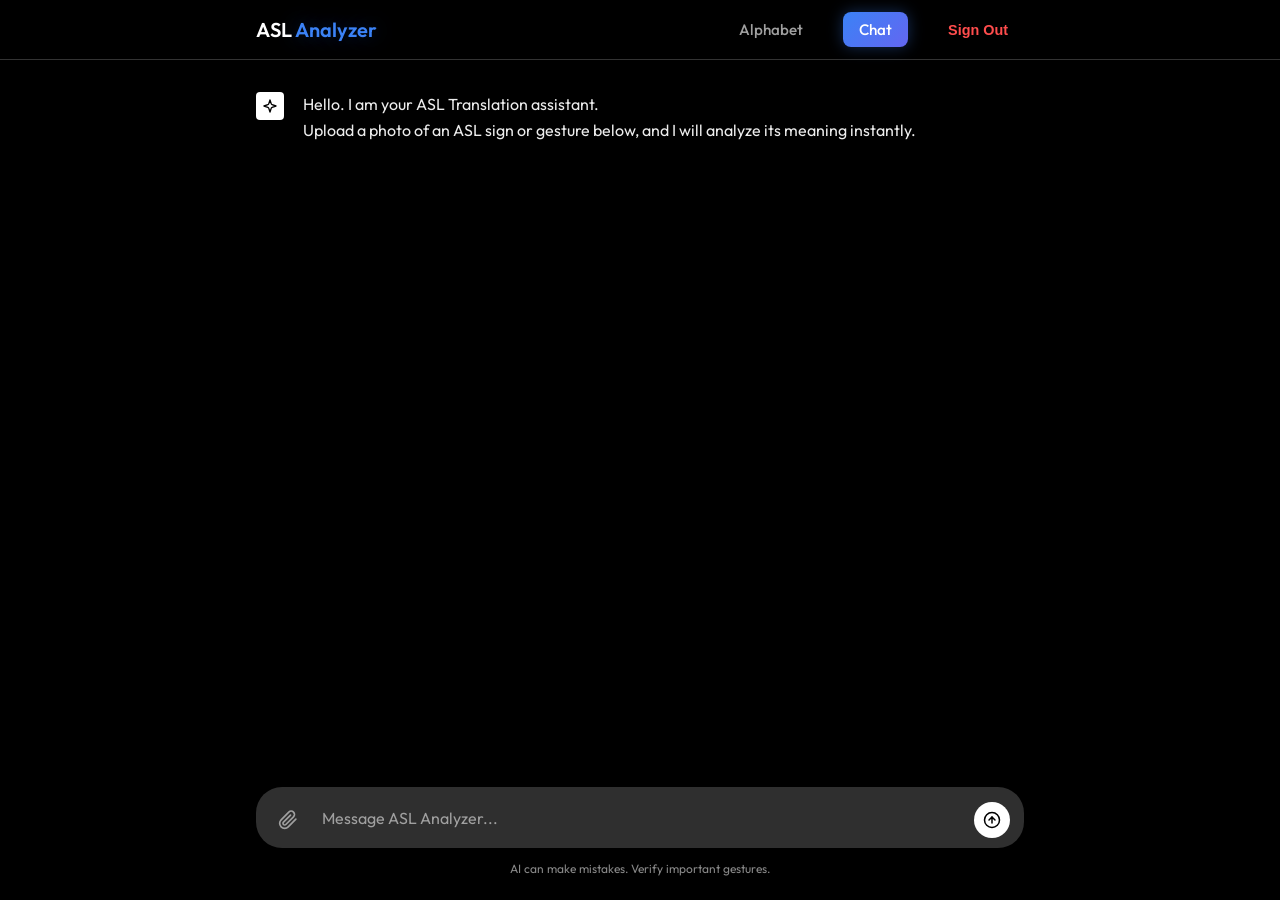
==== chat.html @ e1dfa974 "feat: complete engineering repository overhaul, docs suite, companion tooling, and redesign" ====
<!DOCTYPE html>
<html lang="en">

<head>
    <meta charset="UTF-8">
    <meta name="viewport" content="width=device-width, initial-scale=1.0">
    <title>ASL AI Chatbot - Gesture Analyzer</title>
    <!-- Google Fonts for modern typography -->
    <link href="https://fonts.googleapis.com/css2?family=Outfit:wght@300;400;600;800&display=swap" rel="stylesheet">
    <!-- Link to existing global styles -->
    <link rel="stylesheet" href="style.css">

    <!-- Puter.js for Free OpenAI API Access -->
    <script src="https://js.puter.com/v2/"></script>
</head>

<body>
    <div class="chat-app-wrapper">
        <!-- Ultra Minimalist Header -->
        <header class="minimal-header">
            <div class="header-content">
                <div class="logo">
                    <h1>ASL <span class="highlight">Analyzer</span></h1>
                </div>

                <nav class="nav-minimal">
                    <a href="index.html" class="nav-link">Alphabet</a>
                    <a href="chat.html" class="nav-link active">Chat</a>
                    <button id="puter-signout-btn" class="nav-link" style="background: none; border: none; cursor: pointer; color: #ff4d4d;">Sign Out</button>
                </nav>
            </div>
        </header>

        <main class="main-content chat-page-minimal">
            <!-- Center align, constrained max-width strictly like ChatGPT -->
            <div class="chat-container-minimal">

                <!-- Chat History Area -->
                <div id="chat-history" class="chat-history scroll-container">

                    <!-- Welcome Message -->
                    <div class="chat-message ai-message">
                        <div class="avatar-minimal ai-avatar-minimal">
                            <svg width="16" height="16" viewBox="0 0 24 24" fill="none" stroke="currentColor"
                                stroke-width="2" stroke-linecap="round" stroke-linejoin="round">
                                <path
                                    d="m12 3-1.912 5.813a2 2 0 0 1-1.275 1.275L3 12l5.813 1.912a2 2 0 0 1 1.275 1.275L12 21l1.912-5.813a2 2 0 0 1 1.275-1.275L21 12l-5.813-1.912a2 2 0 0 1-1.275-1.275L12 3Z" />
                            </svg>
                        </div>
                        <div class="bubble-minimal">
                            <p>Hello. I am your ASL Translation assistant.</p>
                            <p>Upload a photo of an ASL sign or gesture below, and I will analyze its meaning instantly.
                            </p>
                        </div>
                    </div>
                </div>

                <!-- Floating Command Bar Wrapper -->
                <div class="command-bar-wrapper">

                    <!-- Stylish Image Preview Card -->
                    <div id="image-preview-container" class="attachment-card-minimal hidden">
                        <div class="attachment-image-wrapper">
                            <img id="image-preview" src="" alt="Attached Image">
                            <button id="remove-image-btn" class="remove-btn-minimal" aria-label="Remove image">
                                <svg width="12" height="12" viewBox="0 0 24 24" fill="none" stroke="currentColor"
                                    stroke-width="2" stroke-linecap="round" stroke-linejoin="round">
                                    <line x1="18" y1="6" x2="6" y2="18"></line>
                                    <line x1="6" y1="6" x2="18" y2="18"></line>
                                </svg>
                            </button>
                        </div>
                        <span class="attachment-label">Image attached</span>
                    </div>

                    <!-- Integrated Input Bar -->
                    <div class="chat-input-area command-bar-minimal">

                        <!-- Hidden File Input -->
                        <input type="file" id="image-upload" accept="image/*" class="hidden">

                        <button id="attach-btn" class="icon-btn-minimal" aria-label="Upload image">
                            <svg width="20" height="20" viewBox="0 0 24 24" fill="none" stroke="currentColor"
                                stroke-width="2" stroke-linecap="round" stroke-linejoin="round">
                                <path
                                    d="M21.44 11.05l-9.19 9.19a6 6 0 0 1-8.49-8.49l9.19-9.19a4 4 0 0 1 5.66 5.66l-9.2 9.19a2 2 0 0 1-2.83-2.83l8.49-8.48" />
                            </svg>
                        </button>

                        <textarea id="chat-input" placeholder="Message ASL Analyzer..." rows="1"></textarea>

                        <button id="send-btn" class="icon-btn-minimal send-active" aria-label="Send query">
                            <svg width="18" height="18" viewBox="0 0 24 24" fill="none" stroke="currentColor"
                                stroke-width="2" stroke-linecap="round" stroke-linejoin="round">
                                <circle cx="12" cy="12" r="10" />
                                <path d="m16 12-4-4-4 4" />
                                <path d="M12 16V8" />
                            </svg>
                        </button>
                    </div>
                    <div class="ai-disclaimer-minimal">AI can make mistakes. Verify important gestures.</div>
                </div>
            </div>
        </main>
    </div>

    <script src="chat.js?v=2"></script>
</body>

</html>
---- style.css ----
/* =========================================================================
   ASL Alphabet Detector — Premium Dark Theme
   ========================================================================= */

:root {
    --bg-color: #0B0F17;
    --card-bg: rgba(17, 24, 39, 0.75);
    --panel-border: #1F2937;
    --text-primary: #E5E7EB;
    --text-secondary: #9CA3AF;
    --primary-color: #3B82F6;
    --primary-glow: rgba(59, 130, 246, 0.35);
    --accent-color: #22C55E;
    --accent-glow: rgba(34, 197, 94, 0.3);
    --danger-color: #EF4444;
    --danger-glow: rgba(239, 68, 68, 0.25);
    --warning-color: #F59E0B;
    --success-color: #22C55E;
    --glow-color: rgba(59, 130, 246, 0.4);
    --section-padding: 24px;
    --card-padding: 16px;
    --card-gap: 20px;
}

* {
    margin: 0;
    padding: 0;
    box-sizing: border-box;
}

body {
    font-family: 'Outfit', sans-serif;
    background-color: var(--bg-color);
    color: var(--text-primary);
    min-height: 100vh;
    display: flex;
    justify-content: center;
    background-image:
        radial-gradient(ellipse at 20% 0%, rgba(59, 130, 246, 0.08) 0%, transparent 50%),
        radial-gradient(ellipse at 80% 100%, rgba(34, 197, 94, 0.06) 0%, transparent 50%);
}

.app-container {
    width: 96%;
    max-width: 1440px;
    display: flex;
    flex-direction: column;
    gap: var(--card-gap);
    padding: var(--section-padding) 0;
}

/* =========================== Glass Panel =========================== */
.glass-panel {
    background: var(--card-bg);
    backdrop-filter: blur(20px);
    -webkit-backdrop-filter: blur(20px);
    border: 1px solid var(--panel-border);
    border-radius: 16px;
    box-shadow: 0 4px 24px rgba(0, 0, 0, 0.4);
    transition: transform 0.25s ease, box-shadow 0.25s ease;
}

.glass-panel:hover {
    box-shadow: 0 8px 32px rgba(0, 0, 0, 0.5);
}

.hidden {
    display: none !important;
}

/* =========================== HEADER =========================== */
header.glass-panel {
    padding: 0 var(--section-padding);
    height: 70px;
    display: flex;
    align-items: center;
    border-bottom: 1px solid var(--panel-border);
    border-radius: 16px;
    background: linear-gradient(135deg, rgba(17, 24, 39, 0.9), rgba(11, 15, 23, 0.95));
}

header .header-inner {
    display: flex;
    justify-content: space-between;
    align-items: center;
    width: 100%;
}

header .header-left {
    display: flex;
    align-items: center;
    gap: 12px;
}

header .header-icon {
    font-size: 1.6rem;
}

header .header-titles h1 {
    font-size: 1.5rem;
    font-weight: 800;
    letter-spacing: -0.02em;
    line-height: 1.2;
}

header .header-titles p {
    font-size: 0.8rem;
    color: var(--text-secondary);
    font-weight: 400;
}

.highlight {
    color: var(--primary-color);
    text-shadow: 0 0 20px var(--primary-glow);
}

/* Nav Menu */
.nav-menu {
    display: flex;
    gap: 0.5rem;
    background: rgba(0, 0, 0, 0.4);
    padding: 6px;
    border-radius: 12px;
    border: 1px solid var(--panel-border);
}

.nav-link {
    text-decoration: none;
    color: var(--text-secondary);
    padding: 0.5rem 1rem;
    border-radius: 8px;
    font-weight: 600;
    font-size: 0.9rem;
    transition: all 0.3s ease;
    display: flex;
    align-items: center;
    gap: 6px;
}

.nav-link:hover {
    color: var(--text-primary);
    background: rgba(255, 255, 255, 0.05);
}

.nav-link.active {
    color: #fff;
    background: linear-gradient(135deg, #3B82F6, #6366F1);
    box-shadow: 0 0 15px var(--primary-glow);
}

/* =========================== MAIN GRID =========================== */
.vision-container {
    display: grid;
    grid-template-columns: 65fr 35fr;
    gap: var(--card-gap);
    align-items: start;
}

.left-column {
    display: flex;
    flex-direction: column;
    gap: var(--card-gap);
}

/* =========================== CAMERA FEED =========================== */
.camera-wrapper {
    position: relative;
    width: 100%;
    aspect-ratio: 4/3;
    overflow: hidden;
    display: flex;
    justify-content: center;
    align-items: center;
    border-radius: 16px;
    border: 1px solid #2a2f3a;
    box-shadow: 0 0 20px rgba(59, 130, 246, 0.15);
    animation: cameraPulse 4s ease-in-out infinite;
}

@keyframes cameraPulse {

    0%,
    100% {
        box-shadow: 0 0 20px rgba(59, 130, 246, 0.15);
    }

    50% {
        box-shadow: 0 0 30px rgba(59, 130, 246, 0.25);
    }
}

.camera-wrapper.detecting {
    border-color: var(--accent-color);
    box-shadow: 0 0 25px var(--accent-glow);
}

#webcam {
    display: none;
}

.output_canvas {
    width: 100%;
    height: 100%;
    object-fit: cover;
    transform: scaleX(-1);
    border-radius: 14px;
}

/* Camera FPS / Status Overlay */
.camera-status-bar {
    position: absolute;
    top: 12px;
    left: 12px;
    display: flex;
    gap: 8px;
    z-index: 5;
}

.camera-badge {
    background: rgba(0, 0, 0, 0.65);
    backdrop-filter: blur(8px);
    padding: 4px 10px;
    border-radius: 8px;
    font-size: 0.75rem;
    font-weight: 600;
    color: var(--accent-color);
    border: 1px solid rgba(34, 197, 94, 0.2);
    display: flex;
    align-items: center;
    gap: 5px;
}

.camera-badge .dot {
    width: 6px;
    height: 6px;
    border-radius: 50%;
    background: var(--accent-color);
    animation: dotPulse 1.5s ease-in-out infinite;
}

@keyframes dotPulse {

    0%,
    100% {
        opacity: 1;
    }

    50% {
        opacity: 0.3;
    }
}

/* Status Overlay (Loading) */
.status-overlay {
    position: absolute;
    inset: 0;
    background: rgba(11, 15, 23, 0.85);
    display: flex;
    flex-direction: column;
    justify-content: center;
    align-items: center;
    gap: 1rem;
    z-index: 10;
    transition: opacity 0.5s ease;
    border-radius: 14px;
}

.status-overlay.hidden {
    opacity: 0;
    pointer-events: none;
}

.loader {
    width: 48px;
    height: 48px;
    border: 4px solid var(--panel-border);
    border-top-color: var(--primary-color);
    border-radius: 50%;
    animation: spin 1s linear infinite;
}

@keyframes spin {
    to {
        transform: rotate(360deg);
    }
}

/* =========================== DETECTED SIGN (Below Camera) =========================== */
.result-panel {
    display: flex;
    align-items: center;
    padding: var(--card-padding) var(--section-padding);
    gap: var(--section-padding);
}

.result-panel .section-title {
    color: var(--text-secondary);
    font-size: 0.85rem;
    text-transform: uppercase;
    letter-spacing: 0.12em;
    margin-bottom: 8px;
    display: flex;
    align-items: center;
    gap: 8px;
}

.result-panel .section-icon {
    font-size: 1.1rem;
}

.letter-display {
    width: 100px;
    height: 100px;
    min-width: 100px;
    border-radius: 20px;
    background: rgba(11, 15, 23, 0.6);
    border: 2px solid var(--panel-border);
    display: flex;
    justify-content: center;
    align-items: center;
    box-shadow: inset 0 0 20px rgba(0, 0, 0, 0.5);
    transition: all 0.3s cubic-bezier(0.34, 1.56, 0.64, 1);
}

.letter-display.active {
    border-color: var(--accent-color);
    box-shadow: 0 0 30px var(--accent-glow), inset 0 0 15px rgba(34, 197, 94, 0.15);
    transform: scale(1.05);
}

.letter-display.transitioning {
    border-color: var(--primary-color);
    box-shadow: 0 0 15px var(--primary-glow);
    transform: scale(0.95);
}

#detected-letter {
    font-size: 3.5rem;
    font-weight: 800;
    color: var(--text-primary);
    transition: all 0.3s ease;
}

.letter-display.active #detected-letter {
    color: var(--accent-color);
    text-shadow: 0 0 20px var(--accent-glow);
}

.detection-info {
    display: flex;
    flex-direction: column;
    gap: 4px;
    flex: 1;
}

.confidence-bar-wrapper {
    display: flex;
    align-items: center;
    gap: 10px;
    margin-top: 4px;
}

.confidence-bar {
    flex: 1;
    height: 6px;
    background: rgba(255, 255, 255, 0.08);
    border-radius: 3px;
    overflow: hidden;
}

.confidence-fill {
    height: 100%;
    width: 0%;
    background: linear-gradient(90deg, var(--primary-color), var(--accent-color));
    border-radius: 3px;
    transition: width 0.3s ease;
}

.confidence-text {
    font-size: 0.9rem;
    font-weight: 600;
    color: var(--accent-color);
    min-width: 40px;
    text-align: right;
    font-variant-numeric: tabular-nums;
}

/* Letter Pop Animation */
@keyframes letterPop {
    0% {
        transform: scale(0.7);
        opacity: 0.5;
    }

    50% {
        transform: scale(1.15);
    }

    100% {
        transform: scale(1);
        opacity: 1;
    }
}

.letter-pop {
    animation: letterPop 0.35s cubic-bezier(0.34, 1.56, 0.64, 1);
}

/* =========================== SIDE PANEL (Right Column) =========================== */
.side-panel {
    display: flex;
    flex-direction: column;
    gap: var(--card-gap);
}

/* Panel Section Titles */
.section-title {
    color: var(--text-secondary);
    font-size: 0.85rem;
    text-transform: uppercase;
    letter-spacing: 0.12em;
    margin-bottom: 12px;
    display: flex;
    align-items: center;
    gap: 8px;
}

.section-icon {
    font-size: 1rem;
}

/* =========================== SMART GLOVE STATUS =========================== */
.hardware-panel {
    padding: var(--card-padding);
}

.hardware-panel .section-title {
    margin-bottom: 12px;
}

.hardware-controls {
    display: flex;
    gap: 0.5rem;
    align-items: center;
    margin-bottom: 12px;
}

.status-badge {
    padding: 5px 12px;
    border-radius: 20px;
    font-size: 0.8rem;
    font-weight: 600;
    text-transform: uppercase;
    letter-spacing: 0.05em;
    transition: all 0.3s ease;
}

.status-badge.disconnected {
    background: rgba(239, 68, 68, 0.12);
    color: var(--danger-color);
    border: 1px solid rgba(239, 68, 68, 0.25);
}

.status-badge.connected {
    background: rgba(34, 197, 94, 0.12);
    color: var(--accent-color);
    border: 1px solid rgba(34, 197, 94, 0.25);
    box-shadow: 0 0 10px var(--accent-glow);
}

.data-grid {
    display: grid;
    grid-template-columns: 1fr 1fr;
    gap: 10px;
}

.data-box {
    background: rgba(0, 0, 0, 0.3);
    border: 1px solid var(--panel-border);
    border-radius: 12px;
    padding: 10px;
    display: flex;
    flex-direction: column;
    align-items: center;
    gap: 4px;
    transition: border-color 0.3s ease;
}

.data-box:hover {
    border-color: rgba(59, 130, 246, 0.3);
}

.data-box .data-icon {
    font-size: 0.9rem;
    margin-bottom: 2px;
}

.data-label {
    font-size: 0.7rem;
    color: var(--text-secondary);
    text-transform: uppercase;
    letter-spacing: 0.1em;
}

.data-value {
    font-size: 1.4rem;
    font-weight: 600;
    color: var(--primary-color);
    font-variant-numeric: tabular-nums;
}

.data-box.small .data-label {
    font-size: 0.65rem;
    color: #6B7280;
}

.data-box.small .data-value {
    font-size: 1rem;
    color: #9CA3AF;
}

.debug-divider {
    border-top: 1px solid var(--panel-border);
    margin-top: 10px;
    padding-top: 10px;
}

/* =========================== SENTENCE BUILDER =========================== */
.sentence-panel {
    padding: var(--card-padding);
    display: flex;
    flex-direction: column;
    gap: 12px;
}

#sentence-display {
    min-height: 90px;
    padding: 14px;
    border-radius: 12px;
    display: flex;
    flex-wrap: wrap;
    gap: 0.5rem;
    align-items: flex-start;
    align-content: flex-start;
    background: linear-gradient(145deg, rgba(17, 24, 39, 0.8), rgba(11, 15, 23, 0.9));
    border: 1px solid rgba(59, 130, 246, 0.15);
    box-shadow: inset 0 2px 10px rgba(0, 0, 0, 0.5);
    transition: all 0.3s ease;
}

#sentence-display:hover {
    border-color: rgba(59, 130, 246, 0.3);
}

#sentence-display .word-tag {
    display: inline-block;
    background: rgba(59, 130, 246, 0.12);
    border: 1px solid rgba(59, 130, 246, 0.25);
    color: var(--text-primary);
    padding: 0.4rem 0.8rem;
    border-radius: 8px;
    font-weight: 600;
    box-shadow: 0 2px 5px rgba(0, 0, 0, 0.2);
    animation: popIn 0.3s cubic-bezier(0.175, 0.885, 0.32, 1.275) forwards;
}

@keyframes popIn {
    0% {
        transform: scale(0.8);
        opacity: 0;
    }

    100% {
        transform: scale(1);
        opacity: 1;
    }
}

.sentence-instructions {
    text-align: center;
    font-size: 0.82rem;
    color: var(--text-secondary);
    line-height: 1.5;
}

.sentence-controls {
    display: flex;
    gap: 10px;
}

/* Translation Controls */
.translation-controls {
    display: flex;
    gap: 8px;
    align-items: center;
    flex-wrap: wrap;
}

.translation-controls select {
    flex: 1;
    min-width: 120px;
}

#translated-output {
    min-height: 40px;
    padding: 10px 14px;
    border-radius: 10px;
    background: rgba(0, 0, 0, 0.3);
    border: 1px solid var(--panel-border);
    font-size: 0.95rem;
    color: var(--text-primary);
    line-height: 1.5;
    word-break: break-word;
}

/* =========================== MANUAL TRAINING =========================== */
.training-panel {
    padding: var(--card-padding);
}

.training-panel .section-title {
    margin-bottom: 6px;
}

.desc {
    font-size: 0.8rem;
    color: var(--text-secondary);
    margin-bottom: 14px;
    line-height: 1.5;
}

.train-controls {
    display: flex;
    flex-direction: column;
    gap: 10px;
    margin-bottom: 14px;
}

select {
    padding: 10px 12px;
    border-radius: 10px;
    background: rgba(0, 0, 0, 0.4);
    color: white;
    border: 1px solid var(--panel-border);
    font-family: inherit;
    font-size: 0.95rem;
    outline: none;
    cursor: pointer;
    transition: border-color 0.3s ease, box-shadow 0.3s ease;
    appearance: none;
    -webkit-appearance: none;
    background-image: url("data:image/svg+xml,%3Csvg xmlns='http://www.w3.org/2000/svg' width='12' height='12' viewBox='0 0 24 24' fill='none' stroke='%239CA3AF' stroke-width='2'%3E%3Cpolyline points='6 9 12 15 18 9'/%3E%3C/svg%3E");
    background-repeat: no-repeat;
    background-position: right 12px center;
}

select:focus {
    border-color: var(--primary-color);
    box-shadow: 0 0 0 3px rgba(59, 130, 246, 0.15);
}

.stats {
    display: flex;
    justify-content: space-between;
    align-items: center;
    font-size: 0.85rem;
    border-top: 1px solid var(--panel-border);
    padding-top: 12px;
}

.storage-controls {
    display: flex;
    gap: 8px;
    margin-top: 10px;
}

/* =========================== BUTTONS =========================== */
.btn {
    padding: 10px 18px;
    border: none;
    border-radius: 10px;
    font-family: inherit;
    font-weight: 600;
    font-size: 0.9rem;
    cursor: pointer;
    transition: all 0.25s ease;
    display: inline-flex;
    align-items: center;
    justify-content: center;
    gap: 6px;
}

.btn:active {
    transform: scale(0.96);
}

.btn.primary {
    background: linear-gradient(135deg, #3B82F6, #6366F1);
    color: #fff;
    box-shadow: 0 2px 10px rgba(59, 130, 246, 0.3);
}

.btn.primary:hover {
    box-shadow: 0 4px 20px rgba(59, 130, 246, 0.45);
    transform: translateY(-1px);
}

.btn.success {
    background: linear-gradient(135deg, #22C55E, #16A34A);
    color: #fff;
    box-shadow: 0 2px 10px var(--accent-glow);
}

.btn.success:hover {
    box-shadow: 0 4px 20px var(--accent-glow);
    transform: translateY(-1px);
}

.btn.danger {
    background: transparent;
    color: var(--danger-color);
    border: 1px solid rgba(239, 68, 68, 0.3);
    padding: 8px 14px;
    font-size: 0.85rem;
}

.btn.danger:hover {
    background: rgba(239, 68, 68, 0.1);
    border-color: rgba(239, 68, 68, 0.5);
}


.btn.secondary {
    background: rgba(255, 255, 255, 0.05);
    color: var(--text-secondary);
    border: 1px solid var(--panel-border);
}

.btn.secondary:hover {
    background: rgba(255, 255, 255, 0.08);
    color: var(--text-primary);
    border-color: rgba(255, 255, 255, 0.15);
}

.btn.translate-btn {
    background: linear-gradient(135deg, #8B5CF6, #6366F1);
    color: #fff;
}

.btn.translate-btn:hover {
    box-shadow: 0 4px 20px rgba(139, 92, 246, 0.4);
}

/* =========================== FOOTER STATUS BAR =========================== */
.footer-status {
    padding: 10px var(--section-padding);
    display: flex;
    align-items: center;
    gap: 24px;
    border-radius: 12px;
    font-size: 0.8rem;
    color: var(--text-secondary);
    background: linear-gradient(135deg, rgba(17, 24, 39, 0.6), rgba(11, 15, 23, 0.8));
}

.footer-item {
    display: flex;
    align-items: center;
    gap: 6px;
}

.footer-item .dot-indicator {
    width: 7px;
    height: 7px;
    border-radius: 50%;
    background: var(--accent-color);
    box-shadow: 0 0 6px var(--accent-glow);
}

.footer-item .dot-indicator.warning {
    background: var(--warning-color);
    box-shadow: 0 0 6px rgba(245, 158, 11, 0.3);
}

.footer-item .dot-indicator.danger {
    background: var(--danger-color);
    box-shadow: 0 0 6px var(--danger-glow);
}

.footer-separator {
    width: 1px;
    height: 16px;
    background: var(--panel-border);
}

/* =========================== RESPONSIVE =========================== */
@media (max-width: 960px) {
    .vision-container {
        grid-template-columns: 1fr;
    }

    .camera-wrapper {
        aspect-ratio: 16/9;
    }

    .result-panel {
        flex-direction: column;
        text-align: center;
    }

    .side-panel {
        gap: 16px;
    }

    header .header-inner {
        flex-direction: column;
        gap: 8px;
    }

    header.glass-panel {
        height: auto;
        padding: 12px var(--section-padding);
    }

    .footer-status {
        flex-wrap: wrap;
        gap: 12px;
    }
}

/* =========================== UTILITY =========================== */
.mb-4 {
    margin-bottom: 0;
}

.mt-2 {
    margin-top: 0;
}

/* =========================== MODAL =========================== */
.modal-overlay {
    position: fixed;
    top: 0;
    left: 0;
    width: 100vw;
    height: 100vh;
    background: rgba(0, 0, 0, 0.7);
    backdrop-filter: blur(8px);
    -webkit-backdrop-filter: blur(8px);
    display: flex;
    justify-content: center;
    align-items: center;
    z-index: 1000;
    opacity: 1;
    transition: opacity 0.3s ease;
}

.modal-overlay.hidden {
    opacity: 0;
    pointer-events: none;
}

.modal-content {
    width: 90%;
    max-width: 800px;
    max-height: 80vh;
    display: flex;
    flex-direction: column;
    padding: 2rem;
    animation: slideUp 0.4s cubic-bezier(0.175, 0.885, 0.32, 1.275);
}

@keyframes slideUp {
    0% {
        transform: translateY(50px) scale(0.95);
        opacity: 0;
    }

    100% {
        transform: translateY(0) scale(1);
        opacity: 1;
    }
}

.modal-header {
    display: flex;
    justify-content: space-between;
    align-items: center;
    margin-bottom: 0.5rem;
}

.close-btn {
    background: transparent;
    border: none;
    color: var(--text-secondary);
    font-size: 2rem;
    cursor: pointer;
    transition: color 0.2s ease;
    line-height: 1;
}

.close-btn:hover {
    color: var(--danger-color);
}

.table-container {
    flex: 1;
    overflow-y: auto;
    border-radius: 12px;
    border: 1px solid var(--panel-border);
    background: rgba(0, 0, 0, 0.3);
}

table {
    width: 100%;
    border-collapse: collapse;
    text-align: left;
}

th,
td {
    padding: 1rem;
    border-bottom: 1px solid rgba(255, 255, 255, 0.05);
}

th {
    background: rgba(255, 255, 255, 0.05);
    color: var(--text-primary);
    font-weight: 600;
    position: sticky;
    top: 0;
    backdrop-filter: blur(10px);
}

td {
    color: var(--text-secondary);
    font-size: 0.95rem;
}

tr:hover td {
    background: rgba(59, 130, 246, 0.05);
    color: var(--text-primary);
}

.finger-binary {
    font-family: monospace;
    background: rgba(34, 197, 94, 0.12);
    color: var(--accent-color);
    padding: 0.2rem 0.6rem;
    border-radius: 4px;
    letter-spacing: 2px;
}

/* =========================================================================
   ULTRA MINIMALIST AI CHAT UI
   ========================================================================= */

.chat-app-wrapper {
    background: #000000;
    min-height: 100vh;
    width: 100vw;
    display: flex;
    flex-direction: column;
}

.minimal-header {
    width: 100%;
    height: 60px;
    border-bottom: 1px solid #333;
    display: flex;
    justify-content: center;
    align-items: center;
    background: #000000;
}

.header-content {
    width: 100%;
    max-width: 800px;
    display: flex;
    justify-content: space-between;
    align-items: center;
    padding: 0 1rem;
}

.header-content .logo {
    display: flex;
    align-items: center;
    gap: 0.8rem;
}

.header-content h1 {
    font-size: 1.25rem;
    font-weight: 600;
    color: #fff;
    letter-spacing: normal;
    margin: 0;
}

.badge {
    font-size: 0.75rem;
    font-weight: 600;
    padding: 0.2rem 0.5rem;
    border-radius: 6px;
    background: #2f2f2f;
    color: #ececec;
    border: 1px solid #444;
}

.nav-minimal {
    display: flex;
    gap: 1.5rem;
}

.nav-minimal a {
    color: #a0a0a0;
    text-decoration: none;
    font-size: 0.95rem;
    font-weight: 500;
    transition: color 0.2s;
}

.nav-minimal a:hover {
    color: #fff;
}

.nav-minimal .active {
    color: #fff;
}

.chat-page-minimal {
    flex: 1;
    display: flex;
    justify-content: center;
    width: 100%;
}

.chat-container-minimal {
    width: 100%;
    max-width: 800px;
    height: calc(100vh - 60px);
    display: flex;
    flex-direction: column;
    position: relative;
}

.scroll-container {
    flex: 1;
    overflow-y: auto;
    padding: 2rem 1rem;
    display: flex;
    flex-direction: column;
    gap: 2rem;
    scroll-behavior: smooth;
    padding-bottom: 150px;
}

.scroll-container::-webkit-scrollbar {
    width: 4px;
}

.scroll-container::-webkit-scrollbar-track {
    background: transparent;
}

.scroll-container::-webkit-scrollbar-thumb {
    background: #333;
    border-radius: 10px;
}

.scroll-container::-webkit-scrollbar-thumb:hover {
    background: #555;
}

.chat-message {
    display: flex;
    gap: 1.2rem;
    width: 100%;
    animation: slideUp 0.3s ease forwards;
}

.user-message {
    justify-content: flex-end;
}

.ai-message {
    justify-content: flex-start;
}

.avatar-minimal {
    width: 28px;
    height: 28px;
    border-radius: 4px;
    display: flex;
    align-items: center;
    justify-content: center;
    flex-shrink: 0;
}

.user-avatar-minimal {
    background: #2f2f2f;
    color: #fff;
}

.ai-avatar-minimal {
    background: #fff;
    color: #000;
}

.bubble-minimal {
    font-size: 1rem;
    line-height: 1.6;
    color: #ececec;
    max-width: 85%;
}

.user-message .bubble-minimal {
    background: #2f2f2f;
    padding: 0.8rem 1.2rem;
    border-radius: 18px;
    border-bottom-right-radius: 4px;
}

.ai-message .bubble-minimal {
    background: transparent;
    padding: 0;
}

.command-bar-wrapper {
    position: absolute;
    bottom: 0;
    left: 0;
    width: 100%;
    padding: 0 1rem 1.5rem 1rem;
    background: linear-gradient(to top, #000000 70%, transparent);
}

.attachment-card-minimal {
    background: #1e1e1e;
    border: 1px solid #333;
    border-radius: 12px;
    padding: 0.6rem;
    margin-bottom: 0.8rem;
    display: inline-flex;
    flex-direction: column;
}

.attachment-label {
    display: block;
    font-size: 0.7rem;
    color: #888;
    margin-top: 0.5rem;
}

.attachment-image-wrapper {
    position: relative;
    display: inline-block;
}

#image-preview {
    max-height: 60px;
    border-radius: 8px;
    display: block;
    border: 1px solid #333;
}

.remove-btn-minimal {
    position: absolute;
    top: -8px;
    right: -8px;
    background: #444;
    color: #fff;
    border: 1px solid #555;
    border-radius: 50%;
    width: 20px;
    height: 20px;
    display: flex;
    align-items: center;
    justify-content: center;
    cursor: pointer;
}

.remove-btn-minimal:hover {
    background: #666;
}

.command-bar-minimal {
    display: flex;
    align-items: flex-end;
    background: #2f2f2f;
    border-radius: 26px;
    padding: 0.6rem 0.8rem;
    gap: 0.5rem;
    border: 1px solid transparent;
}

.command-bar-minimal:focus-within {
    border-color: #555;
}

#chat-input {
    flex: 1;
    background: transparent;
    border: none;
    color: #ececec;
    font-family: inherit;
    font-size: 1rem;
    padding: 0.5rem 0.5rem;
    min-height: 24px;
    max-height: 200px;
    resize: none;
    outline: none;
    line-height: 1.5;
}

#chat-input::placeholder {
    color: #a0a0a0;
}

.icon-btn-minimal {
    background: transparent;
    border: none;
    color: #a0a0a0;
    width: 36px;
    height: 36px;
    border-radius: 50%;
    display: flex;
    align-items: center;
    justify-content: center;
    cursor: pointer;
    flex-shrink: 0;
}

.icon-btn-minimal:hover {
    background: #444;
    color: #fff;
}

.send-active {
    background: #fff;
    color: #000;
}

.send-active:hover {
    background: #e0e0e0;
    color: #000;
}

.ai-disclaimer-minimal {
    text-align: center;
    font-size: 0.75rem;
    color: #888;
    margin-top: 0.8rem;
}
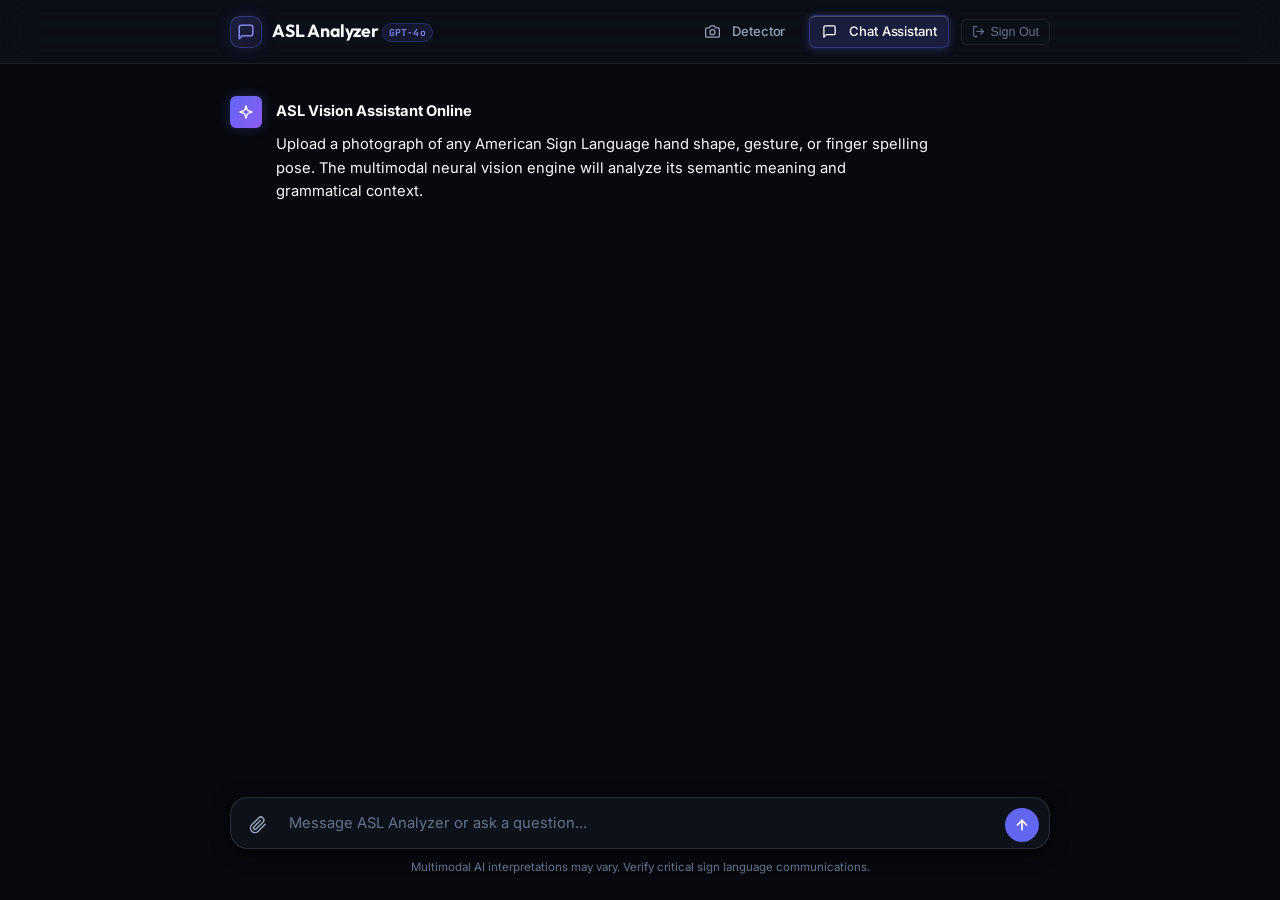
==== commit eecd73e6: "feat(ui): complete professional frontend UI/UX redesign inspired by Linear & Vercel" ====
--- a/chat.html
+++ b/chat.html
@@ -4,67 +4,92 @@
 <head>
     <meta charset="UTF-8">
     <meta name="viewport" content="width=device-width, initial-scale=1.0">
-    <title>ASL AI Chatbot - Gesture Analyzer</title>
-    <!-- Google Fonts for modern typography -->
-    <link href="https://fonts.googleapis.com/css2?family=Outfit:wght@300;400;600;800&display=swap" rel="stylesheet">
-    <!-- Link to existing global styles -->
+    <title>ASL AI Assistant — Gesture Vision Analyzer</title>
+    <meta name="description" content="AI-powered Sign Language gesture analysis and multimodal vision assistant.">
+
+    <!-- Typography -->
+    <link rel="preconnect" href="https://fonts.googleapis.com">
+    <link rel="preconnect" href="https://fonts.gstatic.com" crossorigin>
+    <link href="https://fonts.googleapis.com/css2?family=Inter:wght@300;400;500;600;700;800&family=JetBrains+Mono:wght@400;500;600&family=Outfit:wght@400;500;600;700;800&display=swap" rel="stylesheet">
+    
+    <!-- Link to global styles -->
     <link rel="stylesheet" href="style.css">
 
-    <!-- Puter.js for Free OpenAI API Access -->
+    <!-- Puter.js for OpenAI Vision API Access -->
     <script src="https://js.puter.com/v2/"></script>
 </head>
 
 <body>
     <div class="chat-app-wrapper">
-        <!-- Ultra Minimalist Header -->
+        <!-- Precision Minimalist Header -->
         <header class="minimal-header">
             <div class="header-content">
                 <div class="logo">
-                    <h1>ASL <span class="highlight">Analyzer</span></h1>
+                    <div class="brand-badge" style="width: 32px; height: 32px;">
+                        <svg width="18" height="18" viewBox="0 0 24 24" fill="none" stroke="currentColor" stroke-width="2" stroke-linecap="round" stroke-linejoin="round">
+                            <path d="M21 15a2 2 0 0 1-2 2H7l-4 4V5a2 2 0 0 1 2-2h14a2 2 0 0 1 2 2z"></path>
+                        </svg>
+                    </div>
+                    <h1>ASL <span class="highlight">Analyzer</span> <span class="version-pill" style="font-size: 0.6rem; vertical-align: middle;">GPT-4o</span></h1>
                 </div>
 
-                <nav class="nav-minimal">
-                    <a href="index.html" class="nav-link">Alphabet</a>
-                    <a href="chat.html" class="nav-link active">Chat</a>
-                    <button id="puter-signout-btn" class="nav-link" style="background: none; border: none; cursor: pointer; color: #ff4d4d;">Sign Out</button>
+                <nav class="nav-minimal" aria-label="Primary Navigation">
+                    <a href="index.html" class="nav-link">
+                        <svg width="14" height="14" viewBox="0 0 24 24" fill="none" stroke="currentColor" stroke-width="2" stroke-linecap="round" stroke-linejoin="round" style="margin-right: 4px; vertical-align: -2px;">
+                            <path d="M23 19a2 2 0 0 1-2 2H3a2 2 0 0 1-2-2V8a2 2 0 0 1 2-2h4l2-3h6l2 3h4a2 2 0 0 1 2 2z"></path>
+                            <circle cx="12" cy="13" r="4"></circle>
+                        </svg>
+                        <span>Detector</span>
+                    </a>
+                    <a href="chat.html" class="nav-link active" aria-current="page">
+                        <svg width="14" height="14" viewBox="0 0 24 24" fill="none" stroke="currentColor" stroke-width="2" stroke-linecap="round" stroke-linejoin="round" style="margin-right: 4px; vertical-align: -2px;">
+                            <path d="M21 15a2 2 0 0 1-2 2H7l-4 4V5a2 2 0 0 1 2-2h14a2 2 0 0 1 2 2z"></path>
+                        </svg>
+                        <span>Chat Assistant</span>
+                    </a>
+                    <button id="puter-signout-btn" class="btn-signout" aria-label="Sign out of Puter">
+                        <svg width="13" height="13" viewBox="0 0 24 24" fill="none" stroke="currentColor" stroke-width="2" stroke-linecap="round" stroke-linejoin="round">
+                            <path d="M9 21H5a2 2 0 0 1-2-2V5a2 2 0 0 1 2-2h4"></path>
+                            <polyline points="16 17 21 12 16 7"></polyline>
+                            <line x1="21" y1="12" x2="9" y2="12"></line>
+                        </svg>
+                        <span>Sign Out</span>
+                    </button>
                 </nav>
             </div>
         </header>
 
         <main class="main-content chat-page-minimal">
-            <!-- Center align, constrained max-width strictly like ChatGPT -->
             <div class="chat-container-minimal">
 
                 <!-- Chat History Area -->
-                <div id="chat-history" class="chat-history scroll-container">
+                <div id="chat-history" class="chat-history scroll-container" role="log" aria-live="polite">
 
                     <!-- Welcome Message -->
                     <div class="chat-message ai-message">
                         <div class="avatar-minimal ai-avatar-minimal">
                             <svg width="16" height="16" viewBox="0 0 24 24" fill="none" stroke="currentColor"
                                 stroke-width="2" stroke-linecap="round" stroke-linejoin="round">
-                                <path
-                                    d="m12 3-1.912 5.813a2 2 0 0 1-1.275 1.275L3 12l5.813 1.912a2 2 0 0 1 1.275 1.275L12 21l1.912-5.813a2 2 0 0 1 1.275-1.275L21 12l-5.813-1.912a2 2 0 0 1-1.275-1.275L12 3Z" />
+                                <path d="m12 3-1.912 5.813a2 2 0 0 1-1.275 1.275L3 12l5.813 1.912a2 2 0 0 1 1.275 1.275L12 21l1.912-5.813a2 2 0 0 1 1.275-1.275L21 12l-5.813-1.912a2 2 0 0 1-1.275-1.275L12 3Z" />
                             </svg>
                         </div>
                         <div class="bubble-minimal">
-                            <p>Hello. I am your ASL Translation assistant.</p>
-                            <p>Upload a photo of an ASL sign or gesture below, and I will analyze its meaning instantly.
-                            </p>
+                            <p><strong>ASL Vision Assistant Online</strong></p>
+                            <p>Upload a photograph of any American Sign Language hand shape, gesture, or finger spelling pose. The multimodal neural vision engine will analyze its semantic meaning and grammatical context.</p>
                         </div>
                     </div>
                 </div>
 
-                <!-- Floating Command Bar Wrapper -->
+                <!-- Floating Command Bar Dock -->
                 <div class="command-bar-wrapper">
 
-                    <!-- Stylish Image Preview Card -->
+                    <!-- Image Preview Card -->
                     <div id="image-preview-container" class="attachment-card-minimal hidden">
                         <div class="attachment-image-wrapper">
-                            <img id="image-preview" src="" alt="Attached Image">
-                            <button id="remove-image-btn" class="remove-btn-minimal" aria-label="Remove image">
-                                <svg width="12" height="12" viewBox="0 0 24 24" fill="none" stroke="currentColor"
-                                    stroke-width="2" stroke-linecap="round" stroke-linejoin="round">
+                            <img id="image-preview" src="" alt="Attached ASL Gesture Image">
+                            <button id="remove-image-btn" class="remove-btn-minimal" aria-label="Remove attached image">
+                                <svg width="10" height="10" viewBox="0 0 24 24" fill="none" stroke="currentColor"
+                                    stroke-width="2.5" stroke-linecap="round" stroke-linejoin="round">
                                     <line x1="18" y1="6" x2="6" y2="18"></line>
                                     <line x1="6" y1="6" x2="18" y2="18"></line>
                                 </svg>
@@ -73,38 +98,37 @@
                         <span class="attachment-label">Image attached</span>
                     </div>
 
-                    <!-- Integrated Input Bar -->
+                    <!-- Integrated Command Bar -->
                     <div class="chat-input-area command-bar-minimal">
 
                         <!-- Hidden File Input -->
                         <input type="file" id="image-upload" accept="image/*" class="hidden">
 
-                        <button id="attach-btn" class="icon-btn-minimal" aria-label="Upload image">
-                            <svg width="20" height="20" viewBox="0 0 24 24" fill="none" stroke="currentColor"
+                        <button id="attach-btn" class="icon-btn-minimal" aria-label="Attach gesture image" title="Attach image">
+                            <svg width="18" height="18" viewBox="0 0 24 24" fill="none" stroke="currentColor"
                                 stroke-width="2" stroke-linecap="round" stroke-linejoin="round">
                                 <path
                                     d="M21.44 11.05l-9.19 9.19a6 6 0 0 1-8.49-8.49l9.19-9.19a4 4 0 0 1 5.66 5.66l-9.2 9.19a2 2 0 0 1-2.83-2.83l8.49-8.48" />
                             </svg>
                         </button>
 
-                        <textarea id="chat-input" placeholder="Message ASL Analyzer..." rows="1"></textarea>
+                        <textarea id="chat-input" placeholder="Message ASL Analyzer or ask a question..." rows="1" aria-label="Message Input"></textarea>
 
-                        <button id="send-btn" class="icon-btn-minimal send-active" aria-label="Send query">
-                            <svg width="18" height="18" viewBox="0 0 24 24" fill="none" stroke="currentColor"
-                                stroke-width="2" stroke-linecap="round" stroke-linejoin="round">
-                                <circle cx="12" cy="12" r="10" />
-                                <path d="m16 12-4-4-4 4" />
-                                <path d="M12 16V8" />
+                        <button id="send-btn" class="icon-btn-minimal send-active" aria-label="Send message" title="Send message">
+                            <svg width="16" height="16" viewBox="0 0 24 24" fill="none" stroke="currentColor"
+                                stroke-width="2.5" stroke-linecap="round" stroke-linejoin="round">
+                                <line x1="12" y1="19" x2="12" y2="5"></line>
+                                <polyline points="5 12 12 5 19 12"></polyline>
                             </svg>
                         </button>
                     </div>
-                    <div class="ai-disclaimer-minimal">AI can make mistakes. Verify important gestures.</div>
+                    <div class="ai-disclaimer-minimal">Multimodal AI interpretations may vary. Verify critical sign language communications.</div>
                 </div>
             </div>
         </main>
     </div>
 
-    <script src="chat.js?v=2"></script>
+    <script src="chat.js?v=3"></script>
 </body>
 
 </html>
--- a/style.css
+++ b/style.css
@@ -1,67 +1,190 @@
 /* =========================================================================
-   ASL Alphabet Detector — Premium Dark Theme
+   SIGN LANGUAGE INTERPRETER — DESIGN SYSTEM & COMPONENT STYLES
+   Production-grade AI & Computer Vision Product Interface
+   Inspired by Linear, Vercel, Stripe & Anthropic
    ========================================================================= */
 
+@import url('https://fonts.googleapis.com/css2?family=Inter:wght@300;400;500;600;700;800&family=JetBrains+Mono:wght@400;500;600&family=Outfit:wght@400;500;600;700;800&display=swap');
+
+/* =========================== DESIGN TOKENS =========================== */
 :root {
-    --bg-color: #0B0F17;
-    --card-bg: rgba(17, 24, 39, 0.75);
-    --panel-border: #1F2937;
-    --text-primary: #E5E7EB;
-    --text-secondary: #9CA3AF;
-    --primary-color: #3B82F6;
-    --primary-glow: rgba(59, 130, 246, 0.35);
-    --accent-color: #22C55E;
-    --accent-glow: rgba(34, 197, 94, 0.3);
-    --danger-color: #EF4444;
-    --danger-glow: rgba(239, 68, 68, 0.25);
-    --warning-color: #F59E0B;
-    --success-color: #22C55E;
-    --glow-color: rgba(59, 130, 246, 0.4);
-    --section-padding: 24px;
-    --card-padding: 16px;
-    --card-gap: 20px;
-}
-
-* {
+    /* Color Palette — Deep Obsidian & Precision Slate */
+    --bg-canvas: #07090E;
+    --bg-surface-1: #0D111A;
+    --bg-surface-2: #141A26;
+    --bg-surface-3: #1B2232;
+    --bg-surface-hover: #222B3E;
+    --bg-glass: rgba(13, 17, 26, 0.78);
+    --bg-glass-card: rgba(20, 26, 38, 0.65);
+    
+    /* Borders & Dividers */
+    --border-subtle: rgba(255, 255, 255, 0.07);
+    --border-medium: rgba(255, 255, 255, 0.12);
+    --border-strong: rgba(255, 255, 255, 0.18);
+    --border-focus: rgba(99, 102, 241, 0.6);
+    --border-highlight: rgba(255, 255, 255, 0.05);
+
+    /* Text Colors */
+    --text-primary: #F8FAFC;
+    --text-secondary: #94A3B8;
+    --text-tertiary: #64748B;
+    --text-muted: #475569;
+    --text-inverse: #07090E;
+
+    /* Brand Accents — Electric Indigo & Violet */
+    --accent-primary: #6366F1;
+    --accent-primary-hover: #4F46E5;
+    --accent-primary-light: #818CF8;
+    --accent-primary-subtle: rgba(99, 102, 241, 0.14);
+    --accent-glow: rgba(99, 102, 241, 0.3);
+
+    /* Functional Accents */
+    --accent-emerald: #10B981;
+    --accent-emerald-hover: #059669;
+    --accent-emerald-subtle: rgba(16, 185, 129, 0.12);
+    --accent-emerald-border: rgba(16, 185, 129, 0.28);
+    --accent-emerald-glow: rgba(16, 185, 129, 0.35);
+
+    --accent-amber: #F59E0B;
+    --accent-amber-subtle: rgba(245, 158, 11, 0.12);
+    --accent-amber-glow: rgba(245, 158, 11, 0.3);
+
+    --accent-rose: #F43F5E;
+    --accent-rose-hover: #E11D48;
+    --accent-rose-subtle: rgba(244, 63, 94, 0.12);
+    --accent-rose-border: rgba(244, 63, 94, 0.28);
+    --accent-rose-glow: rgba(244, 63, 94, 0.3);
+
+    --accent-cyan: #06B6D4;
+    --accent-cyan-subtle: rgba(6, 182, 212, 0.12);
+    --accent-purple: #A855F7;
+
+    /* Semantic Aliases for Script Compatibility */
+    --primary-color: var(--accent-primary);
+    --primary-glow: var(--accent-glow);
+    --accent-color: var(--accent-emerald);
+    --danger-color: var(--accent-rose);
+    --danger-glow: var(--accent-rose-glow);
+    --warning-color: var(--accent-amber);
+    --glow-color: var(--accent-glow);
+    --panel-border: var(--border-subtle);
+
+    /* Typography */
+    --font-sans: 'Inter', -apple-system, BlinkMacSystemFont, 'Segoe UI', Roboto, sans-serif;
+    --font-display: 'Outfit', 'Inter', sans-serif;
+    --font-mono: 'JetBrains Mono', 'Fira Code', monospace;
+
+    /* Spacing & Layout */
+    --container-max: 1440px;
+    --section-gap: 20px;
+    --card-padding: 20px;
+    --card-gap: 16px;
+
+    /* Radii */
+    --radius-sm: 6px;
+    --radius-md: 10px;
+    --radius-lg: 14px;
+    --radius-xl: 18px;
+    --radius-full: 9999px;
+
+    /* Shadows & Elevation */
+    --shadow-subtle: 0 1px 2px 0 rgba(0, 0, 0, 0.35);
+    --shadow-card: 0 4px 20px -2px rgba(0, 0, 0, 0.5), 0 2px 6px -1px rgba(0, 0, 0, 0.4);
+    --shadow-card-hover: 0 12px 36px -4px rgba(0, 0, 0, 0.65), 0 4px 12px -2px rgba(0, 0, 0, 0.45);
+    --shadow-glass: inset 0 1px 0 rgba(255, 255, 255, 0.08), 0 8px 32px 0 rgba(0, 0, 0, 0.45);
+    --shadow-glow-primary: 0 0 24px -2px var(--accent-glow);
+    --shadow-glow-emerald: 0 0 24px -2px var(--accent-emerald-glow);
+
+    /* Transitions */
+    --transition-fast: 150ms cubic-bezier(0.4, 0, 0.2, 1);
+    --transition-base: 220ms cubic-bezier(0.4, 0, 0.2, 1);
+    --transition-spring: 300ms cubic-bezier(0.34, 1.56, 0.64, 1);
+}
+
+/* =========================== BASE RESET =========================== */
+*, *::before, *::after {
     margin: 0;
     padding: 0;
     box-sizing: border-box;
 }
 
+html {
+    font-size: 16px;
+    line-height: 1.5;
+    -webkit-font-smoothing: antialiased;
+    -moz-osx-font-smoothing: grayscale;
+    text-rendering: optimizeLegibility;
+}
+
 body {
-    font-family: 'Outfit', sans-serif;
-    background-color: var(--bg-color);
+    font-family: var(--font-sans);
+    background-color: var(--bg-canvas);
     color: var(--text-primary);
     min-height: 100vh;
     display: flex;
     justify-content: center;
+    position: relative;
+    overflow-x: hidden;
     background-image:
-        radial-gradient(ellipse at 20% 0%, rgba(59, 130, 246, 0.08) 0%, transparent 50%),
-        radial-gradient(ellipse at 80% 100%, rgba(34, 197, 94, 0.06) 0%, transparent 50%);
+        radial-gradient(ellipse 80% 50% at 50% -20%, rgba(99, 102, 241, 0.12), transparent),
+        radial-gradient(ellipse 60% 40% at 90% 100%, rgba(16, 185, 129, 0.06), transparent),
+        radial-gradient(ellipse 40% 30% at 10% 90%, rgba(6, 182, 212, 0.05), transparent);
+    background-attachment: fixed;
+}
+
+/* Subtle background grid pattern */
+body::before {
+    content: '';
+    position: fixed;
+    top: 0;
+    left: 0;
+    width: 100%;
+    height: 100%;
+    background-image: 
+        linear-gradient(to right, rgba(255, 255, 255, 0.015) 1px, transparent 1px),
+        linear-gradient(to bottom, rgba(255, 255, 255, 0.015) 1px, transparent 1px);
+    background-size: 40px 40px;
+    pointer-events: none;
+    z-index: 0;
 }
 
 .app-container {
     width: 96%;
-    max-width: 1440px;
+    max-width: var(--container-max);
     display: flex;
     flex-direction: column;
-    gap: var(--card-gap);
-    padding: var(--section-padding) 0;
-}
-
-/* =========================== Glass Panel =========================== */
+    gap: var(--section-gap);
+    padding: 16px 0 24px 0;
+    position: relative;
+    z-index: 1;
+}
+
+/* =========================== REUSABLE GLASS PANEL =========================== */
 .glass-panel {
-    background: var(--card-bg);
-    backdrop-filter: blur(20px);
-    -webkit-backdrop-filter: blur(20px);
-    border: 1px solid var(--panel-border);
-    border-radius: 16px;
-    box-shadow: 0 4px 24px rgba(0, 0, 0, 0.4);
-    transition: transform 0.25s ease, box-shadow 0.25s ease;
+    background: var(--bg-glass-card);
+    backdrop-filter: blur(24px);
+    -webkit-backdrop-filter: blur(24px);
+    border: 1px solid var(--border-subtle);
+    border-radius: var(--radius-lg);
+    box-shadow: var(--shadow-glass);
+    position: relative;
+    transition: border-color var(--transition-base), box-shadow var(--transition-base), transform var(--transition-base);
+}
+
+.glass-panel::before {
+    content: '';
+    position: absolute;
+    top: 0;
+    left: 0;
+    right: 0;
+    height: 1px;
+    background: linear-gradient(90deg, transparent, rgba(255, 255, 255, 0.12), transparent);
+    border-radius: var(--radius-lg) var(--radius-lg) 0 0;
+    pointer-events: none;
 }
 
 .glass-panel:hover {
-    box-shadow: 0 8px 32px rgba(0, 0, 0, 0.5);
+    border-color: var(--border-medium);
 }
 
 .hidden {
@@ -70,13 +193,13 @@
 
 /* =========================== HEADER =========================== */
 header.glass-panel {
-    padding: 0 var(--section-padding);
-    height: 70px;
-    display: flex;
-    align-items: center;
-    border-bottom: 1px solid var(--panel-border);
-    border-radius: 16px;
-    background: linear-gradient(135deg, rgba(17, 24, 39, 0.9), rgba(11, 15, 23, 0.95));
+    padding: 0 20px;
+    height: 64px;
+    display: flex;
+    align-items: center;
+    border-radius: var(--radius-md);
+    background: var(--bg-glass);
+    border: 1px solid var(--border-medium);
 }
 
 header .header-inner {
@@ -86,55 +209,93 @@
     width: 100%;
 }
 
-header .header-left {
-    display: flex;
-    align-items: center;
-    gap: 12px;
-}
-
-header .header-icon {
-    font-size: 1.6rem;
-}
-
-header .header-titles h1 {
-    font-size: 1.5rem;
+.header-left {
+    display: flex;
+    align-items: center;
+    gap: 14px;
+}
+
+.brand-badge {
+    width: 36px;
+    height: 36px;
+    border-radius: var(--radius-md);
+    background: linear-gradient(135deg, rgba(99, 102, 241, 0.2), rgba(139, 92, 246, 0.1));
+    border: 1px solid rgba(99, 102, 241, 0.35);
+    display: flex;
+    align-items: center;
+    justify-content: center;
+    color: var(--accent-primary-light);
+    box-shadow: 0 0 16px rgba(99, 102, 241, 0.2);
+}
+
+.header-titles h1 {
+    font-family: var(--font-display);
+    font-size: 1.15rem;
+    font-weight: 700;
+    letter-spacing: -0.02em;
+    color: var(--text-primary);
+    display: flex;
+    align-items: center;
+    gap: 8px;
+    line-height: 1.2;
+}
+
+.header-titles .highlight {
+    background: linear-gradient(135deg, #818CF8, #C084FC);
+    -webkit-background-clip: text;
+    -webkit-text-fill-color: transparent;
     font-weight: 800;
-    letter-spacing: -0.02em;
-    line-height: 1.2;
-}
-
-header .header-titles p {
-    font-size: 0.8rem;
-    color: var(--text-secondary);
+}
+
+.version-pill {
+    font-family: var(--font-mono);
+    font-size: 0.65rem;
+    font-weight: 600;
+    padding: 2px 6px;
+    border-radius: var(--radius-full);
+    background: rgba(99, 102, 241, 0.12);
+    color: var(--accent-primary-light);
+    border: 1px solid rgba(99, 102, 241, 0.24);
+    letter-spacing: 0.02em;
+}
+
+.header-titles p {
+    font-size: 0.75rem;
+    color: var(--text-tertiary);
     font-weight: 400;
-}
-
-.highlight {
-    color: var(--primary-color);
-    text-shadow: 0 0 20px var(--primary-glow);
+    letter-spacing: 0.01em;
 }
 
 /* Nav Menu */
 .nav-menu {
     display: flex;
-    gap: 0.5rem;
-    background: rgba(0, 0, 0, 0.4);
-    padding: 6px;
-    border-radius: 12px;
-    border: 1px solid var(--panel-border);
+    align-items: center;
+    gap: 6px;
+    background: rgba(0, 0, 0, 0.35);
+    padding: 4px;
+    border-radius: var(--radius-md);
+    border: 1px solid var(--border-subtle);
 }
 
 .nav-link {
     text-decoration: none;
     color: var(--text-secondary);
-    padding: 0.5rem 1rem;
-    border-radius: 8px;
-    font-weight: 600;
-    font-size: 0.9rem;
-    transition: all 0.3s ease;
-    display: flex;
-    align-items: center;
-    gap: 6px;
+    padding: 6px 14px;
+    border-radius: var(--radius-sm);
+    font-weight: 500;
+    font-size: 0.82rem;
+    transition: all var(--transition-fast);
+    display: inline-flex;
+    align-items: center;
+    gap: 8px;
+    letter-spacing: -0.01em;
+}
+
+.nav-link svg {
+    width: 15px;
+    height: 15px;
+    stroke-width: 2;
+    transition: transform var(--transition-fast);
 }
 
 .nav-link:hover {
@@ -142,27 +303,32 @@
     background: rgba(255, 255, 255, 0.05);
 }
 
+.nav-link:hover svg {
+    transform: scale(1.08);
+}
+
 .nav-link.active {
-    color: #fff;
-    background: linear-gradient(135deg, #3B82F6, #6366F1);
-    box-shadow: 0 0 15px var(--primary-glow);
-}
-
-/* =========================== MAIN GRID =========================== */
+    color: #FFFFFF;
+    background: linear-gradient(135deg, rgba(99, 102, 241, 0.9), rgba(79, 70, 229, 0.9));
+    box-shadow: 0 1px 8px rgba(99, 102, 241, 0.35), inset 0 1px 0 rgba(255, 255, 255, 0.2);
+    border: 1px solid rgba(255, 255, 255, 0.15);
+}
+
+/* =========================== MAIN WORKSPACE GRID =========================== */
 .vision-container {
     display: grid;
-    grid-template-columns: 65fr 35fr;
-    gap: var(--card-gap);
+    grid-template-columns: minmax(0, 1.7fr) minmax(0, 1.1fr);
+    gap: var(--section-gap);
     align-items: start;
 }
 
 .left-column {
     display: flex;
     flex-direction: column;
-    gap: var(--card-gap);
-}
-
-/* =========================== CAMERA FEED =========================== */
+    gap: var(--section-gap);
+}
+
+/* =========================== CAMERA FEED WORKSPACE =========================== */
 .camera-wrapper {
     position: relative;
     width: 100%;
@@ -171,27 +337,50 @@
     display: flex;
     justify-content: center;
     align-items: center;
-    border-radius: 16px;
-    border: 1px solid #2a2f3a;
-    box-shadow: 0 0 20px rgba(59, 130, 246, 0.15);
-    animation: cameraPulse 4s ease-in-out infinite;
-}
-
-@keyframes cameraPulse {
-
-    0%,
-    100% {
-        box-shadow: 0 0 20px rgba(59, 130, 246, 0.15);
-    }
-
-    50% {
-        box-shadow: 0 0 30px rgba(59, 130, 246, 0.25);
-    }
+    border-radius: var(--radius-lg);
+    background: #000000;
+    border: 1px solid var(--border-medium);
+    box-shadow: var(--shadow-card);
+    transition: border-color var(--transition-base), box-shadow var(--transition-base);
+}
+
+/* Corner framing crosshairs */
+.camera-wrapper::before,
+.camera-wrapper::after {
+    content: '';
+    position: absolute;
+    width: 18px;
+    height: 18px;
+    pointer-events: none;
+    z-index: 4;
+    transition: border-color var(--transition-base);
+}
+
+.camera-wrapper::before {
+    top: 14px;
+    left: 14px;
+    border-top: 2px solid rgba(255, 255, 255, 0.3);
+    border-left: 2px solid rgba(255, 255, 255, 0.3);
+}
+
+.camera-wrapper::after {
+    bottom: 14px;
+    right: 14px;
+    border-bottom: 2px solid rgba(255, 255, 255, 0.3);
+    border-right: 2px solid rgba(255, 255, 255, 0.3);
 }
 
 .camera-wrapper.detecting {
-    border-color: var(--accent-color);
-    box-shadow: 0 0 25px var(--accent-glow);
+    border-color: var(--accent-emerald);
+    box-shadow: 0 0 28px -4px var(--accent-emerald-glow), var(--shadow-card);
+}
+
+.camera-wrapper.detecting::before {
+    border-color: var(--accent-emerald);
+}
+
+.camera-wrapper.detecting::after {
+    border-color: var(--accent-emerald);
 }
 
 #webcam {
@@ -203,80 +392,92 @@
     height: 100%;
     object-fit: cover;
     transform: scaleX(-1);
-    border-radius: 14px;
-}
-
-/* Camera FPS / Status Overlay */
+    border-radius: calc(var(--radius-lg) - 1px);
+}
+
+/* Camera Telemetry Badges */
 .camera-status-bar {
     position: absolute;
-    top: 12px;
-    left: 12px;
-    display: flex;
+    top: 14px;
+    left: 40px;
+    display: flex;
+    align-items: center;
     gap: 8px;
     z-index: 5;
 }
 
 .camera-badge {
-    background: rgba(0, 0, 0, 0.65);
-    backdrop-filter: blur(8px);
+    background: rgba(7, 9, 14, 0.8);
+    backdrop-filter: blur(12px);
+    -webkit-backdrop-filter: blur(12px);
     padding: 4px 10px;
-    border-radius: 8px;
-    font-size: 0.75rem;
+    border-radius: var(--radius-full);
+    font-size: 0.72rem;
     font-weight: 600;
-    color: var(--accent-color);
-    border: 1px solid rgba(34, 197, 94, 0.2);
-    display: flex;
-    align-items: center;
-    gap: 5px;
+    color: var(--text-primary);
+    border: 1px solid var(--border-medium);
+    display: inline-flex;
+    align-items: center;
+    gap: 6px;
+    letter-spacing: 0.03em;
+    font-family: var(--font-mono);
 }
 
 .camera-badge .dot {
     width: 6px;
     height: 6px;
     border-radius: 50%;
-    background: var(--accent-color);
-    animation: dotPulse 1.5s ease-in-out infinite;
-}
-
-@keyframes dotPulse {
-
-    0%,
-    100% {
+    background: var(--accent-emerald);
+    box-shadow: 0 0 8px var(--accent-emerald);
+    animation: livePulse 2s cubic-bezier(0.4, 0, 0.6, 1) infinite;
+}
+
+@keyframes livePulse {
+    0%, 100% {
         opacity: 1;
-    }
-
+        transform: scale(1);
+    }
     50% {
-        opacity: 0.3;
-    }
-}
-
-/* Status Overlay (Loading) */
+        opacity: 0.35;
+        transform: scale(0.85);
+    }
+}
+
+#fps-badge {
+    color: var(--text-secondary);
+}
+
+/* Status Loading Overlay */
 .status-overlay {
     position: absolute;
     inset: 0;
-    background: rgba(11, 15, 23, 0.85);
+    background: rgba(7, 9, 14, 0.9);
+    backdrop-filter: blur(12px);
+    -webkit-backdrop-filter: blur(12px);
     display: flex;
     flex-direction: column;
     justify-content: center;
     align-items: center;
-    gap: 1rem;
+    gap: 16px;
     z-index: 10;
-    transition: opacity 0.5s ease;
-    border-radius: 14px;
+    transition: opacity var(--transition-base), visibility var(--transition-base);
+    border-radius: calc(var(--radius-lg) - 1px);
 }
 
 .status-overlay.hidden {
     opacity: 0;
+    visibility: hidden;
     pointer-events: none;
 }
 
 .loader {
-    width: 48px;
-    height: 48px;
-    border: 4px solid var(--panel-border);
-    border-top-color: var(--primary-color);
+    width: 44px;
+    height: 44px;
+    border: 3px solid var(--border-medium);
+    border-top-color: var(--accent-primary-light);
     border-radius: 50%;
-    animation: spin 1s linear infinite;
+    animation: spin 0.85s linear infinite;
+    box-shadow: 0 0 16px var(--accent-glow);
 }
 
 @keyframes spin {
@@ -285,746 +486,732 @@
     }
 }
 
-/* =========================== DETECTED SIGN (Below Camera) =========================== */
+#status-text {
+    font-size: 0.85rem;
+    color: var(--text-secondary);
+    font-weight: 500;
+    text-align: center;
+    max-width: 80%;
+    letter-spacing: 0.01em;
+}
+
+/* =========================== RECOGNITION OUTPUT PANEL =========================== */
 .result-panel {
-    display: flex;
-    align-items: center;
-    padding: var(--card-padding) var(--section-padding);
-    gap: var(--section-padding);
-}
-
-.result-panel .section-title {
+    display: grid;
+    grid-template-columns: auto 1fr;
+    align-items: center;
+    padding: 16px 20px;
+    gap: 20px;
+    background: var(--bg-surface-1);
+    border: 1px solid var(--border-medium);
+    border-radius: var(--radius-lg);
+}
+
+.letter-display {
+    width: 84px;
+    height: 84px;
+    min-width: 84px;
+    border-radius: var(--radius-md);
+    background: var(--bg-surface-2);
+    border: 1.5px solid var(--border-subtle);
+    display: flex;
+    justify-content: center;
+    align-items: center;
+    box-shadow: inset 0 2px 6px rgba(0, 0, 0, 0.6), 0 2px 8px rgba(0, 0, 0, 0.4);
+    position: relative;
+    transition: all var(--transition-spring);
+}
+
+.letter-display::before {
+    content: '';
+    position: absolute;
+    inset: -1px;
+    border-radius: calc(var(--radius-md) + 1px);
+    padding: 1.5px;
+    background: linear-gradient(135deg, rgba(255, 255, 255, 0.1), transparent);
+    -webkit-mask: linear-gradient(#fff 0 0) content-box, linear-gradient(#fff 0 0);
+    -webkit-mask-composite: xor;
+    mask-composite: exclude;
+    pointer-events: none;
+}
+
+.letter-display.active {
+    border-color: var(--accent-emerald);
+    background: rgba(16, 185, 129, 0.08);
+    box-shadow: 0 0 24px -2px var(--accent-emerald-glow), inset 0 0 12px rgba(16, 185, 129, 0.15);
+    transform: scale(1.04);
+}
+
+.letter-display.transitioning {
+    border-color: var(--accent-primary);
+    background: rgba(99, 102, 241, 0.08);
+    box-shadow: 0 0 16px var(--accent-glow);
+    transform: scale(0.98);
+}
+
+#detected-letter {
+    font-family: var(--font-display);
+    font-size: 2.8rem;
+    font-weight: 800;
+    color: var(--text-primary);
+    line-height: 1;
+    letter-spacing: -0.02em;
+    user-select: none;
+    transition: color var(--transition-fast), transform var(--transition-fast);
+}
+
+.letter-display.active #detected-letter {
+    color: var(--accent-emerald);
+    text-shadow: 0 0 18px var(--accent-emerald-glow);
+}
+
+.letter-pop {
+    animation: letterPopAnimation 0.32s cubic-bezier(0.34, 1.56, 0.64, 1);
+}
+
+@keyframes letterPopAnimation {
+    0% {
+        transform: scale(0.65);
+        opacity: 0.3;
+    }
+    50% {
+        transform: scale(1.15);
+    }
+    100% {
+        transform: scale(1);
+        opacity: 1;
+    }
+}
+
+.detection-info {
+    display: flex;
+    flex-direction: column;
+    gap: 8px;
+    min-width: 0;
+}
+
+.detection-header {
+    display: flex;
+    justify-content: space-between;
+    align-items: center;
+}
+
+.section-title {
     color: var(--text-secondary);
-    font-size: 0.85rem;
+    font-size: 0.78rem;
+    font-weight: 600;
     text-transform: uppercase;
-    letter-spacing: 0.12em;
-    margin-bottom: 8px;
-    display: flex;
-    align-items: center;
-    gap: 8px;
-}
-
-.result-panel .section-icon {
-    font-size: 1.1rem;
-}
-
-.letter-display {
-    width: 100px;
-    height: 100px;
-    min-width: 100px;
-    border-radius: 20px;
-    background: rgba(11, 15, 23, 0.6);
-    border: 2px solid var(--panel-border);
-    display: flex;
-    justify-content: center;
-    align-items: center;
-    box-shadow: inset 0 0 20px rgba(0, 0, 0, 0.5);
-    transition: all 0.3s cubic-bezier(0.34, 1.56, 0.64, 1);
-}
-
-.letter-display.active {
-    border-color: var(--accent-color);
-    box-shadow: 0 0 30px var(--accent-glow), inset 0 0 15px rgba(34, 197, 94, 0.15);
-    transform: scale(1.05);
-}
-
-.letter-display.transitioning {
-    border-color: var(--primary-color);
-    box-shadow: 0 0 15px var(--primary-glow);
-    transform: scale(0.95);
-}
-
-#detected-letter {
-    font-size: 3.5rem;
-    font-weight: 800;
-    color: var(--text-primary);
-    transition: all 0.3s ease;
-}
-
-.letter-display.active #detected-letter {
-    color: var(--accent-color);
-    text-shadow: 0 0 20px var(--accent-glow);
-}
-
-.detection-info {
-    display: flex;
-    flex-direction: column;
-    gap: 4px;
-    flex: 1;
+    letter-spacing: 0.08em;
+    display: flex;
+    align-items: center;
+    gap: 7px;
+}
+
+.section-title svg {
+    width: 14px;
+    height: 14px;
+    color: var(--accent-primary-light);
 }
 
 .confidence-bar-wrapper {
     display: flex;
     align-items: center;
-    gap: 10px;
-    margin-top: 4px;
+    gap: 12px;
 }
 
 .confidence-bar {
     flex: 1;
-    height: 6px;
-    background: rgba(255, 255, 255, 0.08);
-    border-radius: 3px;
+    height: 8px;
+    background: rgba(255, 255, 255, 0.06);
+    border-radius: var(--radius-full);
     overflow: hidden;
+    border: 1px solid var(--border-subtle);
+    position: relative;
 }
 
 .confidence-fill {
     height: 100%;
     width: 0%;
-    background: linear-gradient(90deg, var(--primary-color), var(--accent-color));
-    border-radius: 3px;
-    transition: width 0.3s ease;
+    background: linear-gradient(90deg, var(--accent-primary), var(--accent-emerald));
+    border-radius: var(--radius-full);
+    box-shadow: 0 0 10px rgba(16, 185, 129, 0.5);
+    transition: width 0.25s cubic-bezier(0.4, 0, 0.2, 1);
 }
 
 .confidence-text {
-    font-size: 0.9rem;
+    font-family: var(--font-mono);
+    font-size: 0.85rem;
     font-weight: 600;
-    color: var(--accent-color);
-    min-width: 40px;
+    color: var(--text-primary);
+    min-width: 44px;
     text-align: right;
     font-variant-numeric: tabular-nums;
 }
 
-/* Letter Pop Animation */
-@keyframes letterPop {
+/* =========================== SIDE PANEL (Right Column) =========================== */
+.side-panel {
+    display: flex;
+    flex-direction: column;
+    gap: var(--section-gap);
+}
+
+/* =========================== SMART GLOVE TELEMETRY CARD =========================== */
+.hardware-panel {
+    padding: var(--card-padding);
+}
+
+.panel-header-row {
+    display: flex;
+    justify-content: space-between;
+    align-items: center;
+    margin-bottom: 14px;
+}
+
+.hardware-controls {
+    display: flex;
+    gap: 8px;
+    align-items: center;
+    margin-bottom: 14px;
+}
+
+.status-badge {
+    padding: 4px 10px;
+    border-radius: var(--radius-full);
+    font-size: 0.72rem;
+    font-weight: 600;
+    text-transform: uppercase;
+    letter-spacing: 0.06em;
+    font-family: var(--font-mono);
+    transition: all var(--transition-base);
+    display: inline-flex;
+    align-items: center;
+    gap: 5px;
+}
+
+.status-badge.disconnected {
+    background: var(--accent-rose-subtle);
+    color: var(--accent-rose);
+    border: 1px solid var(--accent-rose-border);
+}
+
+.status-badge.connected {
+    background: var(--accent-emerald-subtle);
+    color: var(--accent-emerald);
+    border: 1px solid var(--accent-emerald-border);
+    box-shadow: 0 0 12px var(--accent-emerald-glow);
+}
+
+.data-grid {
+    display: grid;
+    grid-template-columns: 1fr 1fr;
+    gap: 8px;
+}
+
+.data-box {
+    background: var(--bg-surface-1);
+    border: 1px solid var(--border-subtle);
+    border-radius: var(--radius-md);
+    padding: 10px 12px;
+    display: flex;
+    flex-direction: column;
+    align-items: flex-start;
+    gap: 4px;
+    transition: border-color var(--transition-fast), background var(--transition-fast);
+}
+
+.data-box:hover {
+    border-color: var(--border-medium);
+    background: var(--bg-surface-2);
+}
+
+.data-header {
+    display: flex;
+    align-items: center;
+    justify-content: space-between;
+    width: 100%;
+}
+
+.data-label {
+    font-size: 0.68rem;
+    color: var(--text-tertiary);
+    font-weight: 600;
+    text-transform: uppercase;
+    letter-spacing: 0.06em;
+}
+
+.data-box svg {
+    width: 12px;
+    height: 12px;
+    color: var(--text-tertiary);
+}
+
+.data-value {
+    font-family: var(--font-mono);
+    font-size: 1.25rem;
+    font-weight: 600;
+    color: var(--text-primary);
+    font-variant-numeric: tabular-nums;
+    letter-spacing: -0.02em;
+}
+
+.data-box.small {
+    padding: 8px 10px;
+}
+
+.data-box.small .data-value {
+    font-size: 0.95rem;
+    color: var(--text-secondary);
+}
+
+.debug-divider {
+    border-top: 1px solid var(--border-subtle);
+    margin-top: 8px;
+    padding-top: 8px;
+}
+
+/* =========================== SENTENCE BUILDER CARD =========================== */
+.sentence-panel {
+    padding: var(--card-padding);
+    display: flex;
+    flex-direction: column;
+    gap: 12px;
+}
+
+#sentence-display {
+    min-height: 84px;
+    max-height: 160px;
+    overflow-y: auto;
+    padding: 12px;
+    border-radius: var(--radius-md);
+    display: flex;
+    flex-wrap: wrap;
+    gap: 6px;
+    align-items: flex-start;
+    align-content: flex-start;
+    background: var(--bg-surface-1);
+    border: 1px solid var(--border-subtle);
+    box-shadow: inset 0 2px 6px rgba(0, 0, 0, 0.4);
+    transition: border-color var(--transition-fast);
+}
+
+#sentence-display:focus-within,
+#sentence-display:hover {
+    border-color: var(--border-medium);
+}
+
+#sentence-display .word-tag {
+    display: inline-flex;
+    align-items: center;
+    background: rgba(99, 102, 241, 0.12);
+    border: 1px solid rgba(99, 102, 241, 0.28);
+    color: var(--text-primary);
+    padding: 3px 8px;
+    border-radius: var(--radius-sm);
+    font-size: 0.88rem;
+    font-weight: 600;
+    letter-spacing: -0.01em;
+    box-shadow: 0 1px 3px rgba(0, 0, 0, 0.2);
+    animation: tokenPop 0.2s cubic-bezier(0.34, 1.56, 0.64, 1) forwards;
+}
+
+@keyframes tokenPop {
     0% {
-        transform: scale(0.7);
-        opacity: 0.5;
-    }
-
-    50% {
-        transform: scale(1.15);
-    }
-
+        transform: scale(0.85);
+        opacity: 0;
+    }
     100% {
         transform: scale(1);
         opacity: 1;
     }
 }
 
-.letter-pop {
-    animation: letterPop 0.35s cubic-bezier(0.34, 1.56, 0.64, 1);
-}
-
-/* =========================== SIDE PANEL (Right Column) =========================== */
-.side-panel {
+.sentence-instructions {
+    font-size: 0.74rem;
+    color: var(--text-tertiary);
+    line-height: 1.5;
+    background: rgba(0, 0, 0, 0.2);
+    padding: 8px 10px;
+    border-radius: var(--radius-sm);
+    border: 1px solid var(--border-subtle);
+}
+
+.sentence-instructions kbd {
+    font-family: var(--font-mono);
+    font-size: 0.68rem;
+    padding: 1px 5px;
+    background: var(--bg-surface-3);
+    color: var(--text-secondary);
+    border: 1px solid var(--border-medium);
+    border-radius: var(--radius-sm);
+    box-shadow: 0 1px 0 rgba(255, 255, 255, 0.08);
+}
+
+.sentence-controls {
+    display: flex;
+    gap: 8px;
+}
+
+/* Translation Module */
+.translation-section {
+    border-top: 1px solid var(--border-subtle);
+    padding-top: 12px;
+    margin-top: 4px;
     display: flex;
     flex-direction: column;
-    gap: var(--card-gap);
-}
-
-/* Panel Section Titles */
-.section-title {
-    color: var(--text-secondary);
-    font-size: 0.85rem;
-    text-transform: uppercase;
-    letter-spacing: 0.12em;
-    margin-bottom: 12px;
-    display: flex;
-    align-items: center;
     gap: 8px;
 }
 
-.section-icon {
-    font-size: 1rem;
-}
-
-/* =========================== SMART GLOVE STATUS =========================== */
-.hardware-panel {
-    padding: var(--card-padding);
-}
-
-.hardware-panel .section-title {
-    margin-bottom: 12px;
-}
-
-.hardware-controls {
-    display: flex;
-    gap: 0.5rem;
-    align-items: center;
-    margin-bottom: 12px;
-}
-
-.status-badge {
-    padding: 5px 12px;
-    border-radius: 20px;
-    font-size: 0.8rem;
-    font-weight: 600;
-    text-transform: uppercase;
-    letter-spacing: 0.05em;
-    transition: all 0.3s ease;
-}
-
-.status-badge.disconnected {
-    background: rgba(239, 68, 68, 0.12);
-    color: var(--danger-color);
-    border: 1px solid rgba(239, 68, 68, 0.25);
-}
-
-.status-badge.connected {
-    background: rgba(34, 197, 94, 0.12);
-    color: var(--accent-color);
-    border: 1px solid rgba(34, 197, 94, 0.25);
-    box-shadow: 0 0 10px var(--accent-glow);
-}
-
-.data-grid {
-    display: grid;
-    grid-template-columns: 1fr 1fr;
-    gap: 10px;
-}
-
-.data-box {
-    background: rgba(0, 0, 0, 0.3);
-    border: 1px solid var(--panel-border);
-    border-radius: 12px;
-    padding: 10px;
-    display: flex;
-    flex-direction: column;
-    align-items: center;
-    gap: 4px;
-    transition: border-color 0.3s ease;
-}
-
-.data-box:hover {
-    border-color: rgba(59, 130, 246, 0.3);
-}
-
-.data-box .data-icon {
-    font-size: 0.9rem;
-    margin-bottom: 2px;
-}
-
-.data-label {
-    font-size: 0.7rem;
-    color: var(--text-secondary);
-    text-transform: uppercase;
-    letter-spacing: 0.1em;
-}
-
-.data-value {
-    font-size: 1.4rem;
-    font-weight: 600;
-    color: var(--primary-color);
-    font-variant-numeric: tabular-nums;
-}
-
-.data-box.small .data-label {
-    font-size: 0.65rem;
-    color: #6B7280;
-}
-
-.data-box.small .data-value {
-    font-size: 1rem;
-    color: #9CA3AF;
-}
-
-.debug-divider {
-    border-top: 1px solid var(--panel-border);
-    margin-top: 10px;
-    padding-top: 10px;
-}
-
-/* =========================== SENTENCE BUILDER =========================== */
-.sentence-panel {
-    padding: var(--card-padding);
-    display: flex;
-    flex-direction: column;
-    gap: 12px;
-}
-
-#sentence-display {
-    min-height: 90px;
-    padding: 14px;
-    border-radius: 12px;
-    display: flex;
-    flex-wrap: wrap;
-    gap: 0.5rem;
-    align-items: flex-start;
-    align-content: flex-start;
-    background: linear-gradient(145deg, rgba(17, 24, 39, 0.8), rgba(11, 15, 23, 0.9));
-    border: 1px solid rgba(59, 130, 246, 0.15);
-    box-shadow: inset 0 2px 10px rgba(0, 0, 0, 0.5);
-    transition: all 0.3s ease;
-}
-
-#sentence-display:hover {
-    border-color: rgba(59, 130, 246, 0.3);
-}
-
-#sentence-display .word-tag {
-    display: inline-block;
-    background: rgba(59, 130, 246, 0.12);
-    border: 1px solid rgba(59, 130, 246, 0.25);
-    color: var(--text-primary);
-    padding: 0.4rem 0.8rem;
-    border-radius: 8px;
-    font-weight: 600;
-    box-shadow: 0 2px 5px rgba(0, 0, 0, 0.2);
-    animation: popIn 0.3s cubic-bezier(0.175, 0.885, 0.32, 1.275) forwards;
-}
-
-@keyframes popIn {
-    0% {
-        transform: scale(0.8);
-        opacity: 0;
-    }
-
-    100% {
-        transform: scale(1);
-        opacity: 1;
-    }
-}
-
-.sentence-instructions {
-    text-align: center;
-    font-size: 0.82rem;
-    color: var(--text-secondary);
-    line-height: 1.5;
-}
-
-.sentence-controls {
-    display: flex;
-    gap: 10px;
-}
-
-/* Translation Controls */
 .translation-controls {
     display: flex;
-    gap: 8px;
-    align-items: center;
-    flex-wrap: wrap;
+    gap: 6px;
+    align-items: center;
 }
 
 .translation-controls select {
     flex: 1;
-    min-width: 120px;
+    min-width: 110px;
 }
 
 #translated-output {
-    min-height: 40px;
-    padding: 10px 14px;
-    border-radius: 10px;
-    background: rgba(0, 0, 0, 0.3);
-    border: 1px solid var(--panel-border);
-    font-size: 0.95rem;
+    min-height: 38px;
+    padding: 8px 12px;
+    border-radius: var(--radius-sm);
+    background: var(--bg-surface-1);
+    border: 1px solid var(--border-subtle);
+    font-size: 0.85rem;
     color: var(--text-primary);
     line-height: 1.5;
     word-break: break-word;
-}
-
-/* =========================== MANUAL TRAINING =========================== */
+    box-shadow: inset 0 1px 3px rgba(0, 0, 0, 0.3);
+}
+
+/* =========================== MANUAL TRAINING OVERRIDES =========================== */
 .training-panel {
     padding: var(--card-padding);
 }
 
-.training-panel .section-title {
-    margin-bottom: 6px;
-}
-
-.desc {
-    font-size: 0.8rem;
+.training-panel .desc {
+    font-size: 0.75rem;
+    color: var(--text-tertiary);
+    margin-bottom: 12px;
+    line-height: 1.45;
+}
+
+.train-controls {
+    display: flex;
+    flex-direction: column;
+    gap: 8px;
+    margin-bottom: 12px;
+}
+
+.stats {
+    display: flex;
+    justify-content: space-between;
+    align-items: center;
+    font-size: 0.78rem;
     color: var(--text-secondary);
-    margin-bottom: 14px;
-    line-height: 1.5;
-}
-
-.train-controls {
-    display: flex;
-    flex-direction: column;
-    gap: 10px;
-    margin-bottom: 14px;
-}
-
+    border-top: 1px solid var(--border-subtle);
+    padding-top: 10px;
+}
+
+.stats strong {
+    color: var(--text-primary);
+    font-family: var(--font-mono);
+}
+
+.storage-controls {
+    display: flex;
+    gap: 8px;
+    margin-top: 10px;
+}
+
+/* =========================== FORM CONTROLS & INPUTS =========================== */
 select {
-    padding: 10px 12px;
-    border-radius: 10px;
-    background: rgba(0, 0, 0, 0.4);
-    color: white;
-    border: 1px solid var(--panel-border);
+    padding: 8px 30px 8px 10px;
+    border-radius: var(--radius-sm);
+    background-color: var(--bg-surface-1);
+    color: var(--text-primary);
+    border: 1px solid var(--border-medium);
     font-family: inherit;
-    font-size: 0.95rem;
+    font-size: 0.82rem;
+    font-weight: 500;
     outline: none;
     cursor: pointer;
-    transition: border-color 0.3s ease, box-shadow 0.3s ease;
+    transition: border-color var(--transition-fast), box-shadow var(--transition-fast), background-color var(--transition-fast);
     appearance: none;
     -webkit-appearance: none;
-    background-image: url("data:image/svg+xml,%3Csvg xmlns='http://www.w3.org/2000/svg' width='12' height='12' viewBox='0 0 24 24' fill='none' stroke='%239CA3AF' stroke-width='2'%3E%3Cpolyline points='6 9 12 15 18 9'/%3E%3C/svg%3E");
+    background-image: url("data:image/svg+xml,%3Csvg xmlns='http://www.w3.org/2000/svg' width='14' height='14' viewBox='0 0 24 24' fill='none' stroke='%2394A3B8' stroke-width='2' stroke-linecap='round' stroke-linejoin='round'%3E%3Cpath d='m6 9 6 6 6-6'/%3E%3C/svg%3E");
     background-repeat: no-repeat;
-    background-position: right 12px center;
+    background-position: right 8px center;
+}
+
+select:hover {
+    background-color: var(--bg-surface-2);
+    border-color: var(--border-strong);
 }
 
 select:focus {
-    border-color: var(--primary-color);
-    box-shadow: 0 0 0 3px rgba(59, 130, 246, 0.15);
-}
-
-.stats {
-    display: flex;
-    justify-content: space-between;
-    align-items: center;
-    font-size: 0.85rem;
-    border-top: 1px solid var(--panel-border);
-    padding-top: 12px;
-}
-
-.storage-controls {
-    display: flex;
-    gap: 8px;
-    margin-top: 10px;
-}
-
-/* =========================== BUTTONS =========================== */
+    border-color: var(--accent-primary);
+    box-shadow: 0 0 0 2px var(--accent-primary-subtle);
+}
+
+select option {
+    background-color: var(--bg-surface-1);
+    color: var(--text-primary);
+    padding: 6px;
+}
+
+/* =========================== BUTTON SYSTEM =========================== */
 .btn {
-    padding: 10px 18px;
-    border: none;
-    border-radius: 10px;
+    padding: 8px 14px;
+    border: 1px solid transparent;
+    border-radius: var(--radius-sm);
     font-family: inherit;
     font-weight: 600;
-    font-size: 0.9rem;
+    font-size: 0.82rem;
     cursor: pointer;
-    transition: all 0.25s ease;
+    transition: all var(--transition-fast);
     display: inline-flex;
     align-items: center;
     justify-content: center;
     gap: 6px;
+    user-select: none;
+    letter-spacing: -0.01em;
+    position: relative;
+    white-space: nowrap;
+}
+
+.btn svg {
+    width: 14px;
+    height: 14px;
+    stroke-width: 2;
+    flex-shrink: 0;
 }
 
 .btn:active {
-    transform: scale(0.96);
-}
-
+    transform: scale(0.97);
+}
+
+.btn:disabled {
+    opacity: 0.5;
+    cursor: not-allowed;
+    pointer-events: none;
+}
+
+/* Primary Button (Indigo Gradient) */
 .btn.primary {
-    background: linear-gradient(135deg, #3B82F6, #6366F1);
-    color: #fff;
-    box-shadow: 0 2px 10px rgba(59, 130, 246, 0.3);
+    background: linear-gradient(135deg, var(--accent-primary), var(--accent-primary-hover));
+    color: #FFFFFF;
+    border: 1px solid rgba(255, 255, 255, 0.15);
+    box-shadow: 0 1px 4px rgba(99, 102, 241, 0.35), inset 0 1px 0 rgba(255, 255, 255, 0.2);
 }
 
 .btn.primary:hover {
-    box-shadow: 0 4px 20px rgba(59, 130, 246, 0.45);
+    box-shadow: 0 4px 16px var(--accent-glow), inset 0 1px 0 rgba(255, 255, 255, 0.25);
     transform: translateY(-1px);
 }
 
+/* Success Button (Emerald Gradient) */
 .btn.success {
-    background: linear-gradient(135deg, #22C55E, #16A34A);
-    color: #fff;
-    box-shadow: 0 2px 10px var(--accent-glow);
+    background: linear-gradient(135deg, var(--accent-emerald), var(--accent-emerald-hover));
+    color: #FFFFFF;
+    border: 1px solid rgba(255, 255, 255, 0.15);
+    box-shadow: 0 1px 4px var(--accent-emerald-glow), inset 0 1px 0 rgba(255, 255, 255, 0.2);
 }
 
 .btn.success:hover {
-    box-shadow: 0 4px 20px var(--accent-glow);
+    box-shadow: 0 4px 16px var(--accent-emerald-glow), inset 0 1px 0 rgba(255, 255, 255, 0.25);
     transform: translateY(-1px);
 }
 
+/* Danger Button (Rose Outline / Subtlety) */
 .btn.danger {
-    background: transparent;
-    color: var(--danger-color);
-    border: 1px solid rgba(239, 68, 68, 0.3);
-    padding: 8px 14px;
-    font-size: 0.85rem;
+    background: var(--accent-rose-subtle);
+    color: var(--accent-rose);
+    border: 1px solid var(--accent-rose-border);
 }
 
 .btn.danger:hover {
-    background: rgba(239, 68, 68, 0.1);
-    border-color: rgba(239, 68, 68, 0.5);
-}
-
-
+    background: rgba(244, 63, 94, 0.2);
+    border-color: rgba(244, 63, 94, 0.5);
+    color: #FFFFFF;
+}
+
+/* Secondary Button (Neutral Surface) */
 .btn.secondary {
-    background: rgba(255, 255, 255, 0.05);
+    background: var(--bg-surface-1);
     color: var(--text-secondary);
-    border: 1px solid var(--panel-border);
+    border: 1px solid var(--border-medium);
 }
 
 .btn.secondary:hover {
-    background: rgba(255, 255, 255, 0.08);
-    color: var(--text-primary);
-    border-color: rgba(255, 255, 255, 0.15);
-}
-
+    background: var(--bg-surface-2);
+    color: var(--text-primary);
+    border-color: var(--border-strong);
+}
+
+/* Translate Action Button */
 .btn.translate-btn {
-    background: linear-gradient(135deg, #8B5CF6, #6366F1);
-    color: #fff;
+    background: linear-gradient(135deg, #7C3AED, #6366F1);
+    color: #FFFFFF;
+    border: 1px solid rgba(255, 255, 255, 0.15);
 }
 
 .btn.translate-btn:hover {
-    box-shadow: 0 4px 20px rgba(139, 92, 246, 0.4);
-}
-
-/* =========================== FOOTER STATUS BAR =========================== */
+    box-shadow: 0 3px 12px rgba(124, 58, 237, 0.4);
+    transform: translateY(-1px);
+}
+
+/* =========================== FOOTER SYSTEM STATUS DOCK =========================== */
 .footer-status {
-    padding: 10px var(--section-padding);
-    display: flex;
-    align-items: center;
-    gap: 24px;
-    border-radius: 12px;
-    font-size: 0.8rem;
-    color: var(--text-secondary);
-    background: linear-gradient(135deg, rgba(17, 24, 39, 0.6), rgba(11, 15, 23, 0.8));
+    padding: 8px 18px;
+    display: flex;
+    align-items: center;
+    justify-content: flex-start;
+    gap: 16px;
+    border-radius: var(--radius-md);
+    font-size: 0.74rem;
+    color: var(--text-tertiary);
+    background: var(--bg-glass);
+    border: 1px solid var(--border-subtle);
 }
 
 .footer-item {
     display: flex;
     align-items: center;
     gap: 6px;
+    white-space: nowrap;
+}
+
+.footer-item strong {
+    color: var(--text-primary);
+    font-family: var(--font-mono);
+    font-weight: 500;
 }
 
 .footer-item .dot-indicator {
-    width: 7px;
-    height: 7px;
+    width: 6px;
+    height: 6px;
     border-radius: 50%;
-    background: var(--accent-color);
-    box-shadow: 0 0 6px var(--accent-glow);
+    background: var(--accent-emerald);
+    box-shadow: 0 0 6px var(--accent-emerald-glow);
 }
 
 .footer-item .dot-indicator.warning {
-    background: var(--warning-color);
-    box-shadow: 0 0 6px rgba(245, 158, 11, 0.3);
-}
-
-.footer-item .dot-indicator.danger {
-    background: var(--danger-color);
-    box-shadow: 0 0 6px var(--danger-glow);
+    background: var(--accent-amber);
+    box-shadow: 0 0 6px var(--accent-amber-glow);
+}
+
+.footer-item .dot-indicator.danger,
+.footer-item .dot-indicator.disconnected {
+    background: var(--accent-rose);
+    box-shadow: 0 0 6px var(--accent-rose-glow);
 }
 
 .footer-separator {
     width: 1px;
-    height: 16px;
-    background: var(--panel-border);
-}
-
-/* =========================== RESPONSIVE =========================== */
-@media (max-width: 960px) {
-    .vision-container {
-        grid-template-columns: 1fr;
-    }
-
-    .camera-wrapper {
-        aspect-ratio: 16/9;
-    }
-
-    .result-panel {
-        flex-direction: column;
-        text-align: center;
-    }
-
-    .side-panel {
-        gap: 16px;
-    }
-
-    header .header-inner {
-        flex-direction: column;
-        gap: 8px;
-    }
-
-    header.glass-panel {
-        height: auto;
-        padding: 12px var(--section-padding);
-    }
-
-    .footer-status {
-        flex-wrap: wrap;
-        gap: 12px;
-    }
-}
-
-/* =========================== UTILITY =========================== */
-.mb-4 {
-    margin-bottom: 0;
-}
-
-.mt-2 {
-    margin-top: 0;
-}
-
-/* =========================== MODAL =========================== */
-.modal-overlay {
-    position: fixed;
-    top: 0;
-    left: 0;
+    height: 12px;
+    background: var(--border-medium);
+}
+
+/* =========================================================================
+   AI CHATBOT APPLICATION STYLES (chat.html)
+   ========================================================================= */
+
+.chat-app-wrapper {
+    background-color: var(--bg-canvas);
+    min-height: 100vh;
     width: 100vw;
-    height: 100vh;
-    background: rgba(0, 0, 0, 0.7);
-    backdrop-filter: blur(8px);
-    -webkit-backdrop-filter: blur(8px);
+    display: flex;
+    flex-direction: column;
+    position: relative;
+}
+
+.minimal-header {
+    width: 100%;
+    height: 64px;
+    border-bottom: 1px solid var(--border-subtle);
     display: flex;
     justify-content: center;
     align-items: center;
-    z-index: 1000;
-    opacity: 1;
-    transition: opacity 0.3s ease;
-}
-
-.modal-overlay.hidden {
-    opacity: 0;
-    pointer-events: none;
-}
-
-.modal-content {
-    width: 90%;
-    max-width: 800px;
-    max-height: 80vh;
-    display: flex;
-    flex-direction: column;
-    padding: 2rem;
-    animation: slideUp 0.4s cubic-bezier(0.175, 0.885, 0.32, 1.275);
-}
-
-@keyframes slideUp {
-    0% {
-        transform: translateY(50px) scale(0.95);
-        opacity: 0;
-    }
-
-    100% {
-        transform: translateY(0) scale(1);
-        opacity: 1;
-    }
-}
-
-.modal-header {
-    display: flex;
-    justify-content: space-between;
-    align-items: center;
-    margin-bottom: 0.5rem;
-}
-
-.close-btn {
-    background: transparent;
-    border: none;
-    color: var(--text-secondary);
-    font-size: 2rem;
-    cursor: pointer;
-    transition: color 0.2s ease;
-    line-height: 1;
-}
-
-.close-btn:hover {
-    color: var(--danger-color);
-}
-
-.table-container {
-    flex: 1;
-    overflow-y: auto;
-    border-radius: 12px;
-    border: 1px solid var(--panel-border);
-    background: rgba(0, 0, 0, 0.3);
-}
-
-table {
-    width: 100%;
-    border-collapse: collapse;
-    text-align: left;
-}
-
-th,
-td {
-    padding: 1rem;
-    border-bottom: 1px solid rgba(255, 255, 255, 0.05);
-}
-
-th {
-    background: rgba(255, 255, 255, 0.05);
-    color: var(--text-primary);
-    font-weight: 600;
+    background: var(--bg-glass);
+    backdrop-filter: blur(20px);
+    -webkit-backdrop-filter: blur(20px);
     position: sticky;
     top: 0;
-    backdrop-filter: blur(10px);
-}
-
-td {
-    color: var(--text-secondary);
-    font-size: 0.95rem;
-}
-
-tr:hover td {
-    background: rgba(59, 130, 246, 0.05);
-    color: var(--text-primary);
-}
-
-.finger-binary {
-    font-family: monospace;
-    background: rgba(34, 197, 94, 0.12);
-    color: var(--accent-color);
-    padding: 0.2rem 0.6rem;
-    border-radius: 4px;
-    letter-spacing: 2px;
-}
-
-/* =========================================================================
-   ULTRA MINIMALIST AI CHAT UI
-   ========================================================================= */
-
-.chat-app-wrapper {
-    background: #000000;
-    min-height: 100vh;
-    width: 100vw;
-    display: flex;
-    flex-direction: column;
-}
-
-.minimal-header {
-    width: 100%;
-    height: 60px;
-    border-bottom: 1px solid #333;
-    display: flex;
-    justify-content: center;
-    align-items: center;
-    background: #000000;
+    z-index: 50;
 }
 
 .header-content {
     width: 100%;
-    max-width: 800px;
+    max-width: 860px;
     display: flex;
     justify-content: space-between;
     align-items: center;
-    padding: 0 1rem;
+    padding: 0 1.25rem;
 }
 
 .header-content .logo {
     display: flex;
     align-items: center;
-    gap: 0.8rem;
+    gap: 10px;
 }
 
 .header-content h1 {
-    font-size: 1.25rem;
-    font-weight: 600;
-    color: #fff;
-    letter-spacing: normal;
+    font-family: var(--font-display);
+    font-size: 1.1rem;
+    font-weight: 700;
+    color: var(--text-primary);
+    letter-spacing: -0.01em;
     margin: 0;
 }
 
-.badge {
-    font-size: 0.75rem;
-    font-weight: 600;
-    padding: 0.2rem 0.5rem;
-    border-radius: 6px;
-    background: #2f2f2f;
-    color: #ececec;
-    border: 1px solid #444;
-}
-
 .nav-minimal {
     display: flex;
-    gap: 1.5rem;
-}
-
-.nav-minimal a {
-    color: #a0a0a0;
+    align-items: center;
+    gap: 12px;
+}
+
+.nav-minimal .nav-link {
+    color: var(--text-secondary);
     text-decoration: none;
-    font-size: 0.95rem;
+    font-size: 0.82rem;
     font-weight: 500;
-    transition: color 0.2s;
-}
-
-.nav-minimal a:hover {
-    color: #fff;
-}
-
-.nav-minimal .active {
-    color: #fff;
+    padding: 6px 12px;
+    border-radius: var(--radius-sm);
+    transition: all var(--transition-fast);
+}
+
+.nav-minimal .nav-link:hover {
+    color: var(--text-primary);
+    background: rgba(255, 255, 255, 0.05);
+}
+
+.nav-minimal .nav-link.active {
+    color: #FFFFFF;
+    background: rgba(99, 102, 241, 0.18);
+    border: 1px solid rgba(99, 102, 241, 0.3);
+}
+
+.btn-signout {
+    background: transparent;
+    border: 1px solid var(--border-subtle);
+    color: var(--text-tertiary);
+    cursor: pointer;
+    font-size: 0.78rem;
+    font-weight: 500;
+    padding: 5px 10px;
+    border-radius: var(--radius-sm);
+    transition: all var(--transition-fast);
+    display: inline-flex;
+    align-items: center;
+    gap: 5px;
+}
+
+.btn-signout:hover {
+    color: var(--accent-rose);
+    border-color: var(--accent-rose-border);
+    background: var(--accent-rose-subtle);
 }
 
 .chat-page-minimal {
@@ -1036,8 +1223,8 @@
 
 .chat-container-minimal {
     width: 100%;
-    max-width: 800px;
-    height: calc(100vh - 60px);
+    max-width: 860px;
+    height: calc(100vh - 64px);
     display: flex;
     flex-direction: column;
     position: relative;
@@ -1046,16 +1233,15 @@
 .scroll-container {
     flex: 1;
     overflow-y: auto;
-    padding: 2rem 1rem;
+    padding: 2rem 1.25rem 180px 1.25rem;
     display: flex;
     flex-direction: column;
-    gap: 2rem;
+    gap: 1.5rem;
     scroll-behavior: smooth;
-    padding-bottom: 150px;
 }
 
 .scroll-container::-webkit-scrollbar {
-    width: 4px;
+    width: 5px;
 }
 
 .scroll-container::-webkit-scrollbar-track {
@@ -1063,19 +1249,30 @@
 }
 
 .scroll-container::-webkit-scrollbar-thumb {
-    background: #333;
-    border-radius: 10px;
+    background: var(--border-medium);
+    border-radius: var(--radius-full);
 }
 
 .scroll-container::-webkit-scrollbar-thumb:hover {
-    background: #555;
+    background: var(--border-strong);
 }
 
 .chat-message {
     display: flex;
-    gap: 1.2rem;
+    gap: 14px;
     width: 100%;
-    animation: slideUp 0.3s ease forwards;
+    animation: messageFadeIn 0.25s ease forwards;
+}
+
+@keyframes messageFadeIn {
+    0% {
+        opacity: 0;
+        transform: translateY(8px);
+    }
+    100% {
+        opacity: 1;
+        transform: translateY(0);
+    }
 }
 
 .user-message {
@@ -1087,9 +1284,9 @@
 }
 
 .avatar-minimal {
-    width: 28px;
-    height: 28px;
-    border-radius: 4px;
+    width: 32px;
+    height: 32px;
+    border-radius: var(--radius-sm);
     display: flex;
     align-items: center;
     justify-content: center;
@@ -1097,58 +1294,66 @@
 }
 
 .user-avatar-minimal {
-    background: #2f2f2f;
-    color: #fff;
+    background: var(--bg-surface-2);
+    border: 1px solid var(--border-medium);
+    color: var(--text-secondary);
 }
 
 .ai-avatar-minimal {
-    background: #fff;
-    color: #000;
+    background: linear-gradient(135deg, var(--accent-primary), #8B5CF6);
+    color: #FFFFFF;
+    box-shadow: 0 0 12px var(--accent-glow);
 }
 
 .bubble-minimal {
-    font-size: 1rem;
+    font-size: 0.92rem;
     line-height: 1.6;
-    color: #ececec;
-    max-width: 85%;
+    color: var(--text-primary);
+    max-width: 80%;
 }
 
 .user-message .bubble-minimal {
-    background: #2f2f2f;
-    padding: 0.8rem 1.2rem;
-    border-radius: 18px;
-    border-bottom-right-radius: 4px;
+    background: var(--bg-surface-2);
+    border: 1px solid var(--border-medium);
+    padding: 10px 16px;
+    border-radius: var(--radius-md);
+    border-bottom-right-radius: 2px;
 }
 
 .ai-message .bubble-minimal {
     background: transparent;
-    padding: 0;
-}
-
+    padding: 4px 0;
+}
+
+.ai-message .bubble-minimal p {
+    margin-bottom: 0.6rem;
+}
+
+.ai-message .bubble-minimal p:last-child {
+    margin-bottom: 0;
+}
+
+/* Floating Command Bar Dock */
 .command-bar-wrapper {
     position: absolute;
     bottom: 0;
     left: 0;
     width: 100%;
-    padding: 0 1rem 1.5rem 1rem;
-    background: linear-gradient(to top, #000000 70%, transparent);
+    padding: 0 1.25rem 1.5rem 1.25rem;
+    background: linear-gradient(to top, var(--bg-canvas) 75%, transparent);
+    z-index: 20;
 }
 
 .attachment-card-minimal {
-    background: #1e1e1e;
-    border: 1px solid #333;
-    border-radius: 12px;
-    padding: 0.6rem;
-    margin-bottom: 0.8rem;
+    background: var(--bg-surface-2);
+    border: 1px solid var(--border-medium);
+    border-radius: var(--radius-md);
+    padding: 8px;
+    margin-bottom: 10px;
     display: inline-flex;
-    flex-direction: column;
-}
-
-.attachment-label {
-    display: block;
-    font-size: 0.7rem;
-    color: #888;
-    margin-top: 0.5rem;
+    align-items: center;
+    gap: 10px;
+    box-shadow: var(--shadow-card);
 }
 
 .attachment-image-wrapper {
@@ -1157,97 +1362,187 @@
 }
 
 #image-preview {
-    max-height: 60px;
-    border-radius: 8px;
+    max-height: 54px;
+    border-radius: var(--radius-sm);
     display: block;
-    border: 1px solid #333;
+    border: 1px solid var(--border-subtle);
 }
 
 .remove-btn-minimal {
     position: absolute;
-    top: -8px;
-    right: -8px;
-    background: #444;
-    color: #fff;
-    border: 1px solid #555;
+    top: -6px;
+    right: -6px;
+    background: var(--bg-surface-3);
+    color: var(--text-primary);
+    border: 1px solid var(--border-medium);
     border-radius: 50%;
-    width: 20px;
-    height: 20px;
+    width: 18px;
+    height: 18px;
     display: flex;
     align-items: center;
     justify-content: center;
     cursor: pointer;
+    transition: background var(--transition-fast);
 }
 
 .remove-btn-minimal:hover {
-    background: #666;
+    background: var(--accent-rose);
+    border-color: var(--accent-rose);
+}
+
+.attachment-label {
+    font-size: 0.72rem;
+    color: var(--text-secondary);
+    font-family: var(--font-mono);
 }
 
 .command-bar-minimal {
     display: flex;
     align-items: flex-end;
-    background: #2f2f2f;
-    border-radius: 26px;
-    padding: 0.6rem 0.8rem;
-    gap: 0.5rem;
-    border: 1px solid transparent;
+    background: var(--bg-surface-1);
+    border: 1px solid var(--border-medium);
+    border-radius: var(--radius-xl);
+    padding: 6px 10px;
+    gap: 8px;
+    box-shadow: var(--shadow-card);
+    transition: border-color var(--transition-fast), box-shadow var(--transition-fast);
 }
 
 .command-bar-minimal:focus-within {
-    border-color: #555;
+    border-color: var(--accent-primary);
+    box-shadow: 0 0 0 2px var(--accent-primary-subtle), var(--shadow-card);
 }
 
 #chat-input {
     flex: 1;
     background: transparent;
     border: none;
-    color: #ececec;
+    color: var(--text-primary);
     font-family: inherit;
-    font-size: 1rem;
-    padding: 0.5rem 0.5rem;
+    font-size: 0.92rem;
+    padding: 8px 6px;
     min-height: 24px;
-    max-height: 200px;
+    max-height: 180px;
     resize: none;
     outline: none;
     line-height: 1.5;
 }
 
 #chat-input::placeholder {
-    color: #a0a0a0;
+    color: var(--text-tertiary);
 }
 
 .icon-btn-minimal {
     background: transparent;
     border: none;
-    color: #a0a0a0;
-    width: 36px;
-    height: 36px;
-    border-radius: 50%;
+    color: var(--text-secondary);
+    width: 34px;
+    height: 34px;
+    border-radius: var(--radius-full);
     display: flex;
     align-items: center;
     justify-content: center;
     cursor: pointer;
     flex-shrink: 0;
+    transition: all var(--transition-fast);
 }
 
 .icon-btn-minimal:hover {
-    background: #444;
-    color: #fff;
+    background: var(--bg-surface-2);
+    color: var(--text-primary);
 }
 
 .send-active {
-    background: #fff;
-    color: #000;
+    background: var(--accent-primary);
+    color: #FFFFFF;
 }
 
 .send-active:hover {
-    background: #e0e0e0;
-    color: #000;
+    background: var(--accent-primary-hover);
+    color: #FFFFFF;
+    box-shadow: 0 0 12px var(--accent-glow);
 }
 
 .ai-disclaimer-minimal {
     text-align: center;
-    font-size: 0.75rem;
-    color: #888;
-    margin-top: 0.8rem;
+    font-size: 0.72rem;
+    color: var(--text-tertiary);
+    margin-top: 10px;
+}
+
+/* =========================== RESPONSIVE BREAKPOINTS =========================== */
+
+/* Tablets & Small Laptops (max-width: 1024px) */
+@media (max-width: 1024px) {
+    .vision-container {
+        grid-template-columns: 1fr;
+        gap: 16px;
+    }
+
+    .camera-wrapper {
+        aspect-ratio: 16/9;
+    }
+
+    .app-container {
+        width: 95%;
+        padding: 12px 0 20px 0;
+    }
+}
+
+/* Mobile Devices (max-width: 640px) */
+@media (max-width: 640px) {
+    header.glass-panel {
+        height: auto;
+        padding: 12px 14px;
+    }
+
+    header .header-inner {
+        flex-direction: column;
+        align-items: flex-start;
+        gap: 10px;
+    }
+
+    .nav-menu {
+        width: 100%;
+        justify-content: stretch;
+    }
+
+    .nav-link {
+        flex: 1;
+        justify-content: center;
+        padding: 6px 10px;
+    }
+
+    .result-panel {
+        grid-template-columns: 1fr;
+        text-align: center;
+        justify-items: center;
+        gap: 14px;
+    }
+
+    .detection-info {
+        width: 100%;
+    }
+
+    .detection-header {
+        justify-content: center;
+    }
+
+    .sentence-controls {
+        flex-direction: column;
+    }
+
+    .translation-controls {
+        flex-direction: column;
+        align-items: stretch;
+    }
+
+    .footer-status {
+        flex-wrap: wrap;
+        gap: 10px 14px;
+    }
+
+    .footer-separator {
+        display: none;
+    }
 }
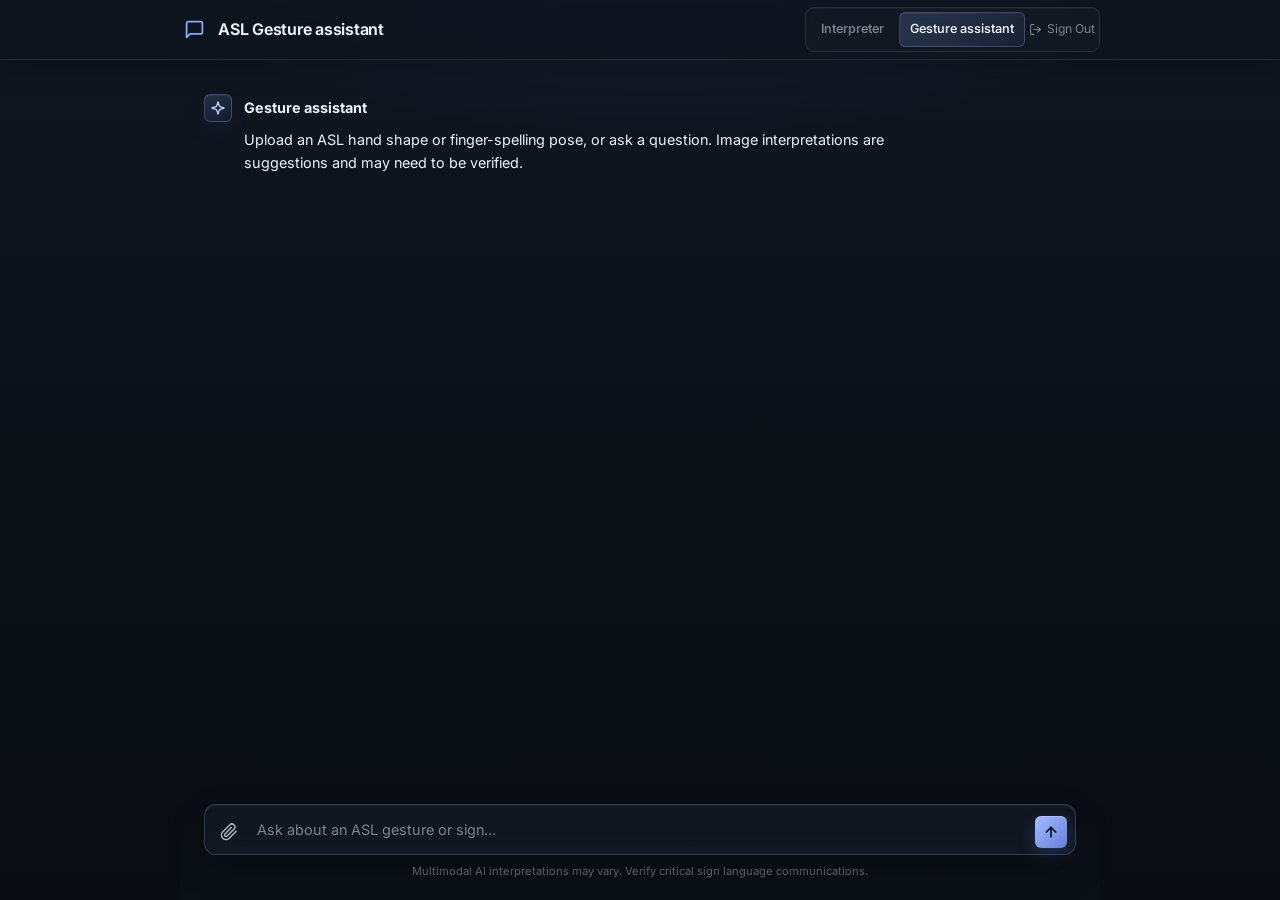
==== commit b217c6b2: "style(frontend): refine design system, spacing, responsive rules, and layout tokens" ====
--- a/chat.html
+++ b/chat.html
@@ -4,8 +4,8 @@
 <head>
     <meta charset="UTF-8">
     <meta name="viewport" content="width=device-width, initial-scale=1.0">
-    <title>ASL AI Assistant — Gesture Vision Analyzer</title>
-    <meta name="description" content="AI-powered Sign Language gesture analysis and multimodal vision assistant.">
+    <title>Gesture assistant — ASL Interpreter</title>
+    <meta name="description" content="Analyze ASL gesture images and ask questions about sign language.">
 
     <!-- Typography -->
     <link rel="preconnect" href="https://fonts.googleapis.com">
@@ -13,7 +13,7 @@
     <link href="https://fonts.googleapis.com/css2?family=Inter:wght@300;400;500;600;700;800&family=JetBrains+Mono:wght@400;500;600&family=Outfit:wght@400;500;600;700;800&display=swap" rel="stylesheet">
     
     <!-- Link to global styles -->
-    <link rel="stylesheet" href="style.css">
+    <link rel="stylesheet" href="style.css?v=2.4.0">
 
     <!-- Puter.js for OpenAI Vision API Access -->
     <script src="https://js.puter.com/v2/"></script>
@@ -25,27 +25,27 @@
         <header class="minimal-header">
             <div class="header-content">
                 <div class="logo">
-                    <div class="brand-badge" style="width: 32px; height: 32px;">
+                    <div class="brand-badge">
                         <svg width="18" height="18" viewBox="0 0 24 24" fill="none" stroke="currentColor" stroke-width="2" stroke-linecap="round" stroke-linejoin="round">
                             <path d="M21 15a2 2 0 0 1-2 2H7l-4 4V5a2 2 0 0 1 2-2h14a2 2 0 0 1 2 2z"></path>
                         </svg>
                     </div>
-                    <h1>ASL <span class="highlight">Analyzer</span> <span class="version-pill" style="font-size: 0.6rem; vertical-align: middle;">GPT-4o</span></h1>
+                    <h1>ASL <span class="highlight">Gesture assistant</span></h1>
                 </div>
 
                 <nav class="nav-minimal" aria-label="Primary Navigation">
                     <a href="index.html" class="nav-link">
-                        <svg width="14" height="14" viewBox="0 0 24 24" fill="none" stroke="currentColor" stroke-width="2" stroke-linecap="round" stroke-linejoin="round" style="margin-right: 4px; vertical-align: -2px;">
+                        <svg width="14" height="14" viewBox="0 0 24 24" fill="none" stroke="currentColor" stroke-width="2" stroke-linecap="round" stroke-linejoin="round">
                             <path d="M23 19a2 2 0 0 1-2 2H3a2 2 0 0 1-2-2V8a2 2 0 0 1 2-2h4l2-3h6l2 3h4a2 2 0 0 1 2 2z"></path>
                             <circle cx="12" cy="13" r="4"></circle>
                         </svg>
-                        <span>Detector</span>
+                        <span>Interpreter</span>
                     </a>
                     <a href="chat.html" class="nav-link active" aria-current="page">
-                        <svg width="14" height="14" viewBox="0 0 24 24" fill="none" stroke="currentColor" stroke-width="2" stroke-linecap="round" stroke-linejoin="round" style="margin-right: 4px; vertical-align: -2px;">
+                        <svg width="14" height="14" viewBox="0 0 24 24" fill="none" stroke="currentColor" stroke-width="2" stroke-linecap="round" stroke-linejoin="round">
                             <path d="M21 15a2 2 0 0 1-2 2H7l-4 4V5a2 2 0 0 1 2-2h14a2 2 0 0 1 2 2z"></path>
                         </svg>
-                        <span>Chat Assistant</span>
+                        <span>Gesture assistant</span>
                     </a>
                     <button id="puter-signout-btn" class="btn-signout" aria-label="Sign out of Puter">
                         <svg width="13" height="13" viewBox="0 0 24 24" fill="none" stroke="currentColor" stroke-width="2" stroke-linecap="round" stroke-linejoin="round">
@@ -74,8 +74,8 @@
                             </svg>
                         </div>
                         <div class="bubble-minimal">
-                            <p><strong>ASL Vision Assistant Online</strong></p>
-                            <p>Upload a photograph of any American Sign Language hand shape, gesture, or finger spelling pose. The multimodal neural vision engine will analyze its semantic meaning and grammatical context.</p>
+                            <p><strong>Gesture assistant</strong></p>
+                            <p>Upload an ASL hand shape or finger-spelling pose, or ask a question. Image interpretations are suggestions and may need to be verified.</p>
                         </div>
                     </div>
                 </div>
@@ -112,7 +112,7 @@
                             </svg>
                         </button>
 
-                        <textarea id="chat-input" placeholder="Message ASL Analyzer or ask a question..." rows="1" aria-label="Message Input"></textarea>
+                        <textarea id="chat-input" placeholder="Ask about an ASL gesture or sign..." rows="1" aria-label="Message Input"></textarea>
 
                         <button id="send-btn" class="icon-btn-minimal send-active" aria-label="Send message" title="Send message">
                             <svg width="16" height="16" viewBox="0 0 24 24" fill="none" stroke="currentColor"
@@ -128,7 +128,7 @@
         </main>
     </div>
 
-    <script src="chat.js?v=3"></script>
+    <script src="chat.js?v=2.4.0"></script>
 </body>
 
-</html>+</html>
--- a/style.css
+++ b/style.css
@@ -1,1548 +1,640 @@
-/* =========================================================================
-   SIGN LANGUAGE INTERPRETER — DESIGN SYSTEM & COMPONENT STYLES
-   Production-grade AI & Computer Vision Product Interface
-   Inspired by Linear, Vercel, Stripe & Anthropic
-   ========================================================================= */
-
-@import url('https://fonts.googleapis.com/css2?family=Inter:wght@300;400;500;600;700;800&family=JetBrains+Mono:wght@400;500;600&family=Outfit:wght@400;500;600;700;800&display=swap');
-
-/* =========================== DESIGN TOKENS =========================== */
+/*
+   ASL Interpreter — product UI
+   A quiet, functional interface for the interpretation workflow.
+*/
+
 :root {
-    /* Color Palette — Deep Obsidian & Precision Slate */
-    --bg-canvas: #07090E;
-    --bg-surface-1: #0D111A;
-    --bg-surface-2: #141A26;
-    --bg-surface-3: #1B2232;
-    --bg-surface-hover: #222B3E;
-    --bg-glass: rgba(13, 17, 26, 0.78);
-    --bg-glass-card: rgba(20, 26, 38, 0.65);
-    
-    /* Borders & Dividers */
-    --border-subtle: rgba(255, 255, 255, 0.07);
-    --border-medium: rgba(255, 255, 255, 0.12);
-    --border-strong: rgba(255, 255, 255, 0.18);
-    --border-focus: rgba(99, 102, 241, 0.6);
-    --border-highlight: rgba(255, 255, 255, 0.05);
-
-    /* Text Colors */
-    --text-primary: #F8FAFC;
-    --text-secondary: #94A3B8;
-    --text-tertiary: #64748B;
-    --text-muted: #475569;
-    --text-inverse: #07090E;
-
-    /* Brand Accents — Electric Indigo & Violet */
-    --accent-primary: #6366F1;
-    --accent-primary-hover: #4F46E5;
-    --accent-primary-light: #818CF8;
-    --accent-primary-subtle: rgba(99, 102, 241, 0.14);
-    --accent-glow: rgba(99, 102, 241, 0.3);
-
-    /* Functional Accents */
-    --accent-emerald: #10B981;
-    --accent-emerald-hover: #059669;
-    --accent-emerald-subtle: rgba(16, 185, 129, 0.12);
-    --accent-emerald-border: rgba(16, 185, 129, 0.28);
-    --accent-emerald-glow: rgba(16, 185, 129, 0.35);
-
-    --accent-amber: #F59E0B;
-    --accent-amber-subtle: rgba(245, 158, 11, 0.12);
-    --accent-amber-glow: rgba(245, 158, 11, 0.3);
-
-    --accent-rose: #F43F5E;
-    --accent-rose-hover: #E11D48;
-    --accent-rose-subtle: rgba(244, 63, 94, 0.12);
-    --accent-rose-border: rgba(244, 63, 94, 0.28);
-    --accent-rose-glow: rgba(244, 63, 94, 0.3);
-
-    --accent-cyan: #06B6D4;
-    --accent-cyan-subtle: rgba(6, 182, 212, 0.12);
-    --accent-purple: #A855F7;
-
-    /* Semantic Aliases for Script Compatibility */
+    --bg-canvas: #0b1017;
+    --bg-surface-1: #151c26;
+    --bg-surface-2: #1b2430;
+    --bg-surface-3: #253141;
+    --text-primary: #eef2f6;
+    --text-secondary: #a9b4c0;
+    --text-tertiary: #788594;
+    --text-muted: #5d6977;
+    --border-subtle: rgba(159, 181, 214, 0.14);
+    --border-medium: rgba(159, 181, 214, 0.24);
+    --border-strong: rgba(177, 198, 232, 0.38);
+    --accent-primary: #8aa8ff;
+    --accent-primary-hover: #a7bdff;
+    --accent-primary-light: #c3d1ff;
+    --accent-primary-deep: #627edb;
+    --accent-primary-subtle: rgba(138, 168, 255, 0.14);
+    --accent-primary-glass: rgba(104, 132, 218, 0.2);
+    --accent-glow: transparent;
+    --accent-emerald: #76bd9b;
+    --accent-emerald-hover: #92d0b1;
+    --accent-emerald-subtle: rgba(118, 189, 155, 0.12);
+    --accent-emerald-border: rgba(118, 189, 155, 0.34);
+    --accent-emerald-glow: transparent;
+    --accent-amber: #d5ad70;
+    --accent-amber-subtle: rgba(213, 173, 112, 0.12);
+    --accent-rose: #dd8c8c;
+    --accent-rose-subtle: rgba(221, 140, 140, 0.12);
+    --accent-rose-border: rgba(221, 140, 140, 0.34);
+
+    /* Aliases used by the existing JavaScript. */
     --primary-color: var(--accent-primary);
-    --primary-glow: var(--accent-glow);
+    --primary-glow: transparent;
     --accent-color: var(--accent-emerald);
     --danger-color: var(--accent-rose);
-    --danger-glow: var(--accent-rose-glow);
+    --danger-glow: transparent;
     --warning-color: var(--accent-amber);
-    --glow-color: var(--accent-glow);
+    --glow-color: transparent;
     --panel-border: var(--border-subtle);
 
-    /* Typography */
-    --font-sans: 'Inter', -apple-system, BlinkMacSystemFont, 'Segoe UI', Roboto, sans-serif;
-    --font-display: 'Outfit', 'Inter', sans-serif;
-    --font-mono: 'JetBrains Mono', 'Fira Code', monospace;
-
-    /* Spacing & Layout */
-    --container-max: 1440px;
-    --section-gap: 20px;
-    --card-padding: 20px;
-    --card-gap: 16px;
-
-    /* Radii */
+    --font-sans: Inter, -apple-system, BlinkMacSystemFont, "Segoe UI", sans-serif;
+    --font-mono: "SFMono-Regular", Consolas, "Liberation Mono", monospace;
+    --container-max: 1360px;
+    --section-gap: 24px;
+    --card-padding: 18px;
     --radius-sm: 6px;
-    --radius-md: 10px;
-    --radius-lg: 14px;
-    --radius-xl: 18px;
-    --radius-full: 9999px;
-
-    /* Shadows & Elevation */
-    --shadow-subtle: 0 1px 2px 0 rgba(0, 0, 0, 0.35);
-    --shadow-card: 0 4px 20px -2px rgba(0, 0, 0, 0.5), 0 2px 6px -1px rgba(0, 0, 0, 0.4);
-    --shadow-card-hover: 0 12px 36px -4px rgba(0, 0, 0, 0.65), 0 4px 12px -2px rgba(0, 0, 0, 0.45);
-    --shadow-glass: inset 0 1px 0 rgba(255, 255, 255, 0.08), 0 8px 32px 0 rgba(0, 0, 0, 0.45);
-    --shadow-glow-primary: 0 0 24px -2px var(--accent-glow);
-    --shadow-glow-emerald: 0 0 24px -2px var(--accent-emerald-glow);
-
-    /* Transitions */
-    --transition-fast: 150ms cubic-bezier(0.4, 0, 0.2, 1);
-    --transition-base: 220ms cubic-bezier(0.4, 0, 0.2, 1);
-    --transition-spring: 300ms cubic-bezier(0.34, 1.56, 0.64, 1);
-}
-
-/* =========================== BASE RESET =========================== */
-*, *::before, *::after {
-    margin: 0;
-    padding: 0;
-    box-sizing: border-box;
-}
+    --radius-md: 9px;
+    --radius-lg: 12px;
+    --radius-xl: 14px;
+    --radius-full: 999px;
+    --transition-fast: 160ms ease;
+    --transition-base: 220ms ease;
+    --shadow-soft: 0 14px 34px rgba(0, 0, 0, 0.24);
+    --shadow-raised: 0 20px 46px rgba(0, 0, 0, 0.34);
+}
+
+*, *::before, *::after { box-sizing: border-box; }
 
 html {
     font-size: 16px;
     line-height: 1.5;
     -webkit-font-smoothing: antialiased;
-    -moz-osx-font-smoothing: grayscale;
     text-rendering: optimizeLegibility;
 }
 
 body {
+    margin: 0;
+    min-height: 100vh;
+    overflow-x: hidden;
+    background:
+        radial-gradient(900px 420px at 52% -16%, rgba(101, 128, 218, 0.16), transparent 68%),
+        linear-gradient(180deg, #101722 0%, var(--bg-canvas) 52%, #090d13 100%);
+    background-attachment: fixed;
+    color: var(--text-primary);
     font-family: var(--font-sans);
-    background-color: var(--bg-canvas);
-    color: var(--text-primary);
-    min-height: 100vh;
-    display: flex;
-    justify-content: center;
+}
+
+button, select, textarea { font: inherit; }
+button, select { cursor: pointer; }
+
+.hidden { display: none !important; }
+
+.app-container {
+    width: min(calc(100% - 48px), var(--container-max));
+    margin: 0 auto;
+    padding: 20px 0 28px;
+}
+
+/* Shared panel treatment: a boundary, not a floating object. */
+.glass-panel {
     position: relative;
-    overflow-x: hidden;
-    background-image:
-        radial-gradient(ellipse 80% 50% at 50% -20%, rgba(99, 102, 241, 0.12), transparent),
-        radial-gradient(ellipse 60% 40% at 90% 100%, rgba(16, 185, 129, 0.06), transparent),
-        radial-gradient(ellipse 40% 30% at 10% 90%, rgba(6, 182, 212, 0.05), transparent);
-    background-attachment: fixed;
-}
-
-/* Subtle background grid pattern */
-body::before {
-    content: '';
-    position: fixed;
-    top: 0;
-    left: 0;
-    width: 100%;
-    height: 100%;
-    background-image: 
-        linear-gradient(to right, rgba(255, 255, 255, 0.015) 1px, transparent 1px),
-        linear-gradient(to bottom, rgba(255, 255, 255, 0.015) 1px, transparent 1px);
-    background-size: 40px 40px;
-    pointer-events: none;
-    z-index: 0;
-}
-
-.app-container {
-    width: 96%;
-    max-width: var(--container-max);
-    display: flex;
-    flex-direction: column;
-    gap: var(--section-gap);
-    padding: 16px 0 24px 0;
-    position: relative;
-    z-index: 1;
-}
-
-/* =========================== REUSABLE GLASS PANEL =========================== */
-.glass-panel {
-    background: var(--bg-glass-card);
-    backdrop-filter: blur(24px);
-    -webkit-backdrop-filter: blur(24px);
-    border: 1px solid var(--border-subtle);
+    background: rgba(21, 28, 38, 0.58);
+    border: 1px solid rgba(159, 181, 214, 0.16);
     border-radius: var(--radius-lg);
-    box-shadow: var(--shadow-glass);
-    position: relative;
-    transition: border-color var(--transition-base), box-shadow var(--transition-base), transform var(--transition-base);
+    box-shadow: var(--shadow-soft), inset 0 1px 0 rgba(255, 255, 255, 0.045);
+    backdrop-filter: blur(16px) saturate(115%);
+    -webkit-backdrop-filter: blur(16px) saturate(115%);
+    transition: border-color var(--transition-base), background var(--transition-base), box-shadow var(--transition-base), transform var(--transition-base);
 }
 
 .glass-panel::before {
     content: '';
     position: absolute;
-    top: 0;
-    left: 0;
-    right: 0;
+    inset: 0 12% auto;
     height: 1px;
-    background: linear-gradient(90deg, transparent, rgba(255, 255, 255, 0.12), transparent);
-    border-radius: var(--radius-lg) var(--radius-lg) 0 0;
+    background: linear-gradient(90deg, transparent, rgba(207, 221, 255, 0.16), transparent);
     pointer-events: none;
 }
-
-.glass-panel:hover {
-    border-color: var(--border-medium);
-}
-
-.hidden {
-    display: none !important;
-}
-
-/* =========================== HEADER =========================== */
+.glass-panel:hover { border-color: var(--border-medium); box-shadow: var(--shadow-soft), inset 0 1px 0 rgba(255, 255, 255, 0.06); }
+
+/* Header */
 header.glass-panel {
-    padding: 0 20px;
-    height: 64px;
-    display: flex;
-    align-items: center;
+    min-height: 58px;
+    padding: 0 18px;
+    display: flex;
+    align-items: center;
+    background: rgba(14, 20, 29, 0.72);
+    border: 0;
+    border-bottom: 1px solid var(--border-subtle);
+    border-radius: 0;
+    box-shadow: 0 10px 28px rgba(0, 0, 0, 0.16);
+    backdrop-filter: blur(18px) saturate(120%);
+    -webkit-backdrop-filter: blur(18px) saturate(120%);
+}
+
+header.glass-panel::before { display: none; }
+
+.header-inner, .header-left, .nav-menu, .footer-item, .panel-header-row,
+.data-header, .translation-controls, .sentence-controls, .storage-controls {
+    display: flex;
+    align-items: center;
+}
+
+.header-inner { width: 100%; justify-content: space-between; gap: 24px; }
+.header-left { gap: 12px; min-width: 0; }
+
+.brand-badge {
+    width: 30px;
+    height: 30px;
+    display: grid;
+    place-items: center;
+    color: var(--accent-primary);
+    border: 0;
+    background: transparent;
+    box-shadow: none;
+}
+
+.brand-badge svg { width: 21px; height: 21px; }
+.header-titles { min-width: 0; }
+
+.header-titles h1, .header-content h1 {
+    margin: 0;
+    color: var(--text-primary);
+    font-size: 1rem;
+    font-weight: 650;
+    letter-spacing: -0.015em;
+    line-height: 1.25;
+}
+
+.header-titles .highlight, .header-content .highlight {
+    color: var(--text-primary);
+    background: none;
+    -webkit-text-fill-color: currentColor;
+}
+
+.header-titles p {
+    margin: 2px 0 0;
+    color: var(--text-tertiary);
+    font-size: 0.72rem;
+}
+
+.version-pill {
+    display: inline-block;
+    margin-left: 5px;
+    padding: 1px 5px;
+    color: var(--text-tertiary);
+    background: var(--bg-surface-2);
+    border: 1px solid var(--border-subtle);
+    border-radius: var(--radius-sm);
+    font-family: var(--font-mono);
+    font-size: 0.61rem;
+    font-weight: 500;
+    letter-spacing: 0.04em;
+    vertical-align: 2px;
+}
+
+.nav-menu {
+    gap: 4px;
+    padding: 4px;
+    background: rgba(22, 29, 40, 0.56);
+    border: 1px solid var(--border-subtle);
     border-radius: var(--radius-md);
-    background: var(--bg-glass);
-    border: 1px solid var(--border-medium);
-}
-
-header .header-inner {
-    display: flex;
-    justify-content: space-between;
-    align-items: center;
-    width: 100%;
-}
-
-.header-left {
-    display: flex;
-    align-items: center;
-    gap: 14px;
-}
-
-.brand-badge {
-    width: 36px;
-    height: 36px;
-    border-radius: var(--radius-md);
-    background: linear-gradient(135deg, rgba(99, 102, 241, 0.2), rgba(139, 92, 246, 0.1));
-    border: 1px solid rgba(99, 102, 241, 0.35);
-    display: flex;
-    align-items: center;
-    justify-content: center;
-    color: var(--accent-primary-light);
-    box-shadow: 0 0 16px rgba(99, 102, 241, 0.2);
-}
-
-.header-titles h1 {
-    font-family: var(--font-display);
-    font-size: 1.15rem;
-    font-weight: 700;
-    letter-spacing: -0.02em;
+    box-shadow: inset 0 1px 0 rgba(255, 255, 255, 0.035);
+    backdrop-filter: blur(14px);
+    -webkit-backdrop-filter: blur(14px);
+}
+.nav-link {
+    display: inline-flex;
+    align-items: center;
+    gap: 7px;
+    padding: 7px 10px;
+    color: var(--text-tertiary);
+    border: 1px solid transparent;
+    border-radius: var(--radius-sm);
+    text-decoration: none;
+    font-size: 0.79rem;
+    font-weight: 550;
+    transition: color var(--transition-fast), border-color var(--transition-fast);
+}
+
+.nav-link svg { display: none; }
+.nav-link:hover { color: var(--text-primary); background: rgba(255, 255, 255, 0.045); }
+.nav-link.active {
     color: var(--text-primary);
-    display: flex;
-    align-items: center;
-    gap: 8px;
-    line-height: 1.2;
-}
-
-.header-titles .highlight {
-    background: linear-gradient(135deg, #818CF8, #C084FC);
-    -webkit-background-clip: text;
-    -webkit-text-fill-color: transparent;
-    font-weight: 800;
-}
-
-.version-pill {
-    font-family: var(--font-mono);
-    font-size: 0.65rem;
-    font-weight: 600;
-    padding: 2px 6px;
-    border-radius: var(--radius-full);
-    background: rgba(99, 102, 241, 0.12);
-    color: var(--accent-primary-light);
-    border: 1px solid rgba(99, 102, 241, 0.24);
-    letter-spacing: 0.02em;
-}
-
-.header-titles p {
-    font-size: 0.75rem;
-    color: var(--text-tertiary);
-    font-weight: 400;
-    letter-spacing: 0.01em;
-}
-
-/* Nav Menu */
-.nav-menu {
-    display: flex;
-    align-items: center;
-    gap: 6px;
-    background: rgba(0, 0, 0, 0.35);
-    padding: 4px;
-    border-radius: var(--radius-md);
-    border: 1px solid var(--border-subtle);
-}
-
-.nav-link {
-    text-decoration: none;
-    color: var(--text-secondary);
-    padding: 6px 14px;
-    border-radius: var(--radius-sm);
-    font-weight: 500;
-    font-size: 0.82rem;
-    transition: all var(--transition-fast);
-    display: inline-flex;
-    align-items: center;
-    gap: 8px;
-    letter-spacing: -0.01em;
-}
-
-.nav-link svg {
-    width: 15px;
-    height: 15px;
-    stroke-width: 2;
-    transition: transform var(--transition-fast);
-}
-
-.nav-link:hover {
-    color: var(--text-primary);
-    background: rgba(255, 255, 255, 0.05);
-}
-
-.nav-link:hover svg {
-    transform: scale(1.08);
-}
-
-.nav-link.active {
-    color: #FFFFFF;
-    background: linear-gradient(135deg, rgba(99, 102, 241, 0.9), rgba(79, 70, 229, 0.9));
-    box-shadow: 0 1px 8px rgba(99, 102, 241, 0.35), inset 0 1px 0 rgba(255, 255, 255, 0.2);
-    border: 1px solid rgba(255, 255, 255, 0.15);
-}
-
-/* =========================== MAIN WORKSPACE GRID =========================== */
+    background: linear-gradient(135deg, rgba(138, 168, 255, 0.2), rgba(98, 126, 219, 0.1));
+    border-color: rgba(138, 168, 255, 0.24);
+    box-shadow: inset 0 1px 0 rgba(255, 255, 255, 0.06);
+}
+
+/* Main interpretation workspace */
 .vision-container {
     display: grid;
-    grid-template-columns: minmax(0, 1.7fr) minmax(0, 1.1fr);
-    gap: var(--section-gap);
+    grid-template-columns: minmax(0, 1.65fr) minmax(330px, 0.9fr);
+    gap: 32px;
     align-items: start;
-}
-
-.left-column {
-    display: flex;
-    flex-direction: column;
-    gap: var(--section-gap);
-}
-
-/* =========================== CAMERA FEED WORKSPACE =========================== */
+    padding-top: 24px;
+}
+
+.left-column, .side-panel { display: flex; flex-direction: column; gap: 22px; }
+
 .camera-wrapper {
     position: relative;
     width: 100%;
-    aspect-ratio: 4/3;
+    aspect-ratio: 16 / 10;
     overflow: hidden;
     display: flex;
+    align-items: center;
     justify-content: center;
-    align-items: center;
+    background: linear-gradient(145deg, #0b1119 0%, #070a0f 100%);
+    border-color: var(--border-medium);
     border-radius: var(--radius-lg);
-    background: #000000;
-    border: 1px solid var(--border-medium);
-    box-shadow: var(--shadow-card);
-    transition: border-color var(--transition-base), box-shadow var(--transition-base);
-}
-
-/* Corner framing crosshairs */
-.camera-wrapper::before,
-.camera-wrapper::after {
-    content: '';
-    position: absolute;
-    width: 18px;
-    height: 18px;
-    pointer-events: none;
-    z-index: 4;
-    transition: border-color var(--transition-base);
-}
-
-.camera-wrapper::before {
-    top: 14px;
-    left: 14px;
-    border-top: 2px solid rgba(255, 255, 255, 0.3);
-    border-left: 2px solid rgba(255, 255, 255, 0.3);
-}
-
-.camera-wrapper::after {
-    bottom: 14px;
-    right: 14px;
-    border-bottom: 2px solid rgba(255, 255, 255, 0.3);
-    border-right: 2px solid rgba(255, 255, 255, 0.3);
-}
-
-.camera-wrapper.detecting {
-    border-color: var(--accent-emerald);
-    box-shadow: 0 0 28px -4px var(--accent-emerald-glow), var(--shadow-card);
-}
-
-.camera-wrapper.detecting::before {
-    border-color: var(--accent-emerald);
-}
-
-.camera-wrapper.detecting::after {
-    border-color: var(--accent-emerald);
-}
-
-#webcam {
-    display: none;
-}
-
-.output_canvas {
-    width: 100%;
-    height: 100%;
-    object-fit: cover;
-    transform: scaleX(-1);
-    border-radius: calc(var(--radius-lg) - 1px);
-}
-
-/* Camera Telemetry Badges */
+    box-shadow: var(--shadow-raised), inset 0 1px 0 rgba(255, 255, 255, 0.05);
+    backdrop-filter: none;
+    -webkit-backdrop-filter: none;
+}
+
+.camera-wrapper::before, .camera-wrapper::after { display: none; }
+.camera-wrapper.detecting { border-color: var(--accent-emerald); box-shadow: 0 0 0 1px rgba(118, 189, 155, 0.18), var(--shadow-raised); }
+#webcam { display: none; }
+.output_canvas { width: 100%; height: 100%; object-fit: cover; transform: scaleX(-1); }
+
 .camera-status-bar {
     position: absolute;
     top: 14px;
-    left: 40px;
-    display: flex;
-    align-items: center;
-    gap: 8px;
+    left: 16px;
     z-index: 5;
+    display: flex;
+    align-items: center;
+    gap: 12px;
+    color: var(--text-secondary);
+    font-family: var(--font-mono);
+    font-size: 0.67rem;
+    letter-spacing: 0.04em;
 }
 
 .camera-badge {
-    background: rgba(7, 9, 14, 0.8);
+    display: inline-flex;
+    align-items: center;
+    gap: 6px;
+    padding: 5px 8px;
+    color: inherit;
+    background: rgba(8, 12, 18, 0.64);
+    border: 1px solid rgba(159, 181, 214, 0.18);
+    border-radius: var(--radius-sm);
+    box-shadow: 0 6px 16px rgba(0, 0, 0, 0.18);
     backdrop-filter: blur(12px);
     -webkit-backdrop-filter: blur(12px);
-    padding: 4px 10px;
-    border-radius: var(--radius-full);
-    font-size: 0.72rem;
     font-weight: 600;
-    color: var(--text-primary);
-    border: 1px solid var(--border-medium);
-    display: inline-flex;
-    align-items: center;
-    gap: 6px;
-    letter-spacing: 0.03em;
-    font-family: var(--font-mono);
-}
-
-.camera-badge .dot {
+}
+
+.camera-badge .dot, .dot-indicator {
     width: 6px;
     height: 6px;
+    flex: 0 0 6px;
     border-radius: 50%;
     background: var(--accent-emerald);
-    box-shadow: 0 0 8px var(--accent-emerald);
-    animation: livePulse 2s cubic-bezier(0.4, 0, 0.6, 1) infinite;
-}
-
-@keyframes livePulse {
-    0%, 100% {
-        opacity: 1;
-        transform: scale(1);
-    }
-    50% {
-        opacity: 0.35;
-        transform: scale(0.85);
-    }
-}
-
-#fps-badge {
-    color: var(--text-secondary);
-}
-
-/* Status Loading Overlay */
+}
+
+.camera-badge .dot { box-shadow: none; animation: none; }
+#fps-badge { color: var(--text-tertiary); }
+
 .status-overlay {
     position: absolute;
     inset: 0;
-    background: rgba(7, 9, 14, 0.9);
-    backdrop-filter: blur(12px);
-    -webkit-backdrop-filter: blur(12px);
+    z-index: 10;
     display: flex;
     flex-direction: column;
+    align-items: center;
     justify-content: center;
-    align-items: center;
-    gap: 16px;
-    z-index: 10;
+    gap: 12px;
+    background: linear-gradient(180deg, rgba(9, 13, 19, 0.86), rgba(9, 12, 16, 0.96));
+    backdrop-filter: blur(8px);
+    -webkit-backdrop-filter: blur(8px);
     transition: opacity var(--transition-base), visibility var(--transition-base);
-    border-radius: calc(var(--radius-lg) - 1px);
-}
-
-.status-overlay.hidden {
-    opacity: 0;
-    visibility: hidden;
-    pointer-events: none;
-}
-
+}
+
+.status-overlay.hidden { opacity: 0; visibility: hidden; pointer-events: none; }
 .loader {
-    width: 44px;
-    height: 44px;
-    border: 3px solid var(--border-medium);
-    border-top-color: var(--accent-primary-light);
+    width: 24px;
+    height: 24px;
+    border: 2px solid var(--border-medium);
+    border-top-color: var(--accent-primary);
     border-radius: 50%;
-    animation: spin 0.85s linear infinite;
-    box-shadow: 0 0 16px var(--accent-glow);
-}
-
-@keyframes spin {
-    to {
-        transform: rotate(360deg);
-    }
-}
-
-#status-text {
-    font-size: 0.85rem;
-    color: var(--text-secondary);
-    font-weight: 500;
-    text-align: center;
-    max-width: 80%;
-    letter-spacing: 0.01em;
-}
-
-/* =========================== RECOGNITION OUTPUT PANEL =========================== */
+    animation: spin 0.9s linear infinite;
+}
+
+@keyframes spin { to { transform: rotate(360deg); } }
+#status-text { max-width: 80%; margin: 0; color: var(--text-secondary); font-size: 0.82rem; text-align: center; }
+
+/* Recognition output is a reading strip beneath the input. */
 .result-panel {
     display: grid;
-    grid-template-columns: auto 1fr;
-    align-items: center;
-    padding: 16px 20px;
-    gap: 20px;
-    background: var(--bg-surface-1);
+    grid-template-columns: 72px 1fr;
+    align-items: center;
+    gap: 18px;
+    padding: 15px 2px;
+    background: linear-gradient(110deg, rgba(28, 39, 55, 0.82), rgba(17, 24, 33, 0.72));
+    border: 1px solid var(--border-subtle);
+    border-radius: var(--radius-lg);
+    box-shadow: var(--shadow-soft), inset 0 1px 0 rgba(255, 255, 255, 0.04);
+}
+
+.letter-display {
+    width: 72px;
+    height: 72px;
+    display: grid;
+    place-items: center;
+    background: linear-gradient(145deg, rgba(43, 57, 78, 0.8), rgba(25, 34, 47, 0.92));
     border: 1px solid var(--border-medium);
+    border-radius: var(--radius-md);
+    box-shadow: inset 0 1px 0 rgba(255, 255, 255, 0.06), 0 8px 18px rgba(0, 0, 0, 0.2);
+    transition: background var(--transition-fast), border-color var(--transition-fast);
+}
+
+.letter-display::before { display: none; }
+.letter-display.active { background: linear-gradient(145deg, rgba(118, 189, 155, 0.2), rgba(51, 96, 79, 0.16)); border-color: var(--accent-emerald); box-shadow: inset 0 1px 0 rgba(255, 255, 255, 0.06), 0 8px 18px rgba(48, 116, 88, 0.12); transform: none; }
+.letter-display.transitioning { background: linear-gradient(145deg, rgba(138, 168, 255, 0.2), rgba(98, 126, 219, 0.12)); border-color: var(--accent-primary); box-shadow: inset 0 1px 0 rgba(255, 255, 255, 0.06); transform: none; }
+#detected-letter { color: var(--text-primary); font-size: 2.45rem; font-weight: 650; line-height: 1; user-select: none; }
+.letter-display.active #detected-letter { color: var(--accent-emerald); text-shadow: none; }
+.letter-pop { animation: none; }
+
+.detection-info { display: flex; flex-direction: column; gap: 10px; min-width: 0; }
+.detection-header { display: flex; align-items: center; justify-content: space-between; }
+.section-title {
+    display: flex;
+    align-items: center;
+    gap: 7px;
+    margin: 0;
+    color: var(--text-secondary);
+    font-size: 0.75rem;
+    font-weight: 650;
+    letter-spacing: 0.075em;
+    text-transform: uppercase;
+}
+
+.section-title svg { display: none; }
+.confidence-bar-wrapper { display: flex; align-items: center; gap: 10px; }
+.confidence-bar { flex: 1; height: 5px; overflow: hidden; background: var(--bg-surface-3); border-radius: 2px; }
+.confidence-fill { width: 0; height: 100%; background: var(--accent-emerald); border-radius: 2px; box-shadow: none; transition: width 0.25s ease; }
+.confidence-text { min-width: 42px; color: var(--text-primary); font-family: var(--font-mono); font-size: 0.78rem; text-align: right; font-variant-numeric: tabular-nums; }
+
+/* Right-side sections */
+.hardware-panel, .sentence-panel, .training-panel {
+    padding: 0 0 20px;
+    border: 0;
+    border-bottom: 1px solid var(--border-subtle);
+    border-radius: 0;
+    background: transparent;
+    box-shadow: none;
+    backdrop-filter: none;
+    -webkit-backdrop-filter: none;
+}
+
+.hardware-panel::before, .sentence-panel::before, .training-panel::before { display: none; }
+
+.sentence-panel {
+    padding: 18px;
+    background: rgba(21, 28, 38, 0.48);
+    border: 1px solid var(--border-subtle);
     border-radius: var(--radius-lg);
-}
-
-.letter-display {
-    width: 84px;
-    height: 84px;
-    min-width: 84px;
-    border-radius: var(--radius-md);
-    background: var(--bg-surface-2);
-    border: 1.5px solid var(--border-subtle);
-    display: flex;
-    justify-content: center;
-    align-items: center;
-    box-shadow: inset 0 2px 6px rgba(0, 0, 0, 0.6), 0 2px 8px rgba(0, 0, 0, 0.4);
-    position: relative;
-    transition: all var(--transition-spring);
-}
-
-.letter-display::before {
-    content: '';
-    position: absolute;
-    inset: -1px;
-    border-radius: calc(var(--radius-md) + 1px);
-    padding: 1.5px;
-    background: linear-gradient(135deg, rgba(255, 255, 255, 0.1), transparent);
-    -webkit-mask: linear-gradient(#fff 0 0) content-box, linear-gradient(#fff 0 0);
-    -webkit-mask-composite: xor;
-    mask-composite: exclude;
-    pointer-events: none;
-}
-
-.letter-display.active {
-    border-color: var(--accent-emerald);
-    background: rgba(16, 185, 129, 0.08);
-    box-shadow: 0 0 24px -2px var(--accent-emerald-glow), inset 0 0 12px rgba(16, 185, 129, 0.15);
-    transform: scale(1.04);
-}
-
-.letter-display.transitioning {
-    border-color: var(--accent-primary);
-    background: rgba(99, 102, 241, 0.08);
-    box-shadow: 0 0 16px var(--accent-glow);
-    transform: scale(0.98);
-}
-
-#detected-letter {
-    font-family: var(--font-display);
-    font-size: 2.8rem;
-    font-weight: 800;
-    color: var(--text-primary);
-    line-height: 1;
-    letter-spacing: -0.02em;
-    user-select: none;
-    transition: color var(--transition-fast), transform var(--transition-fast);
-}
-
-.letter-display.active #detected-letter {
-    color: var(--accent-emerald);
-    text-shadow: 0 0 18px var(--accent-emerald-glow);
-}
-
-.letter-pop {
-    animation: letterPopAnimation 0.32s cubic-bezier(0.34, 1.56, 0.64, 1);
-}
-
-@keyframes letterPopAnimation {
-    0% {
-        transform: scale(0.65);
-        opacity: 0.3;
-    }
-    50% {
-        transform: scale(1.15);
-    }
-    100% {
-        transform: scale(1);
-        opacity: 1;
-    }
-}
-
-.detection-info {
-    display: flex;
-    flex-direction: column;
-    gap: 8px;
-    min-width: 0;
-}
-
-.detection-header {
-    display: flex;
-    justify-content: space-between;
-    align-items: center;
-}
-
-.section-title {
-    color: var(--text-secondary);
-    font-size: 0.78rem;
-    font-weight: 600;
+    box-shadow: var(--shadow-soft), inset 0 1px 0 rgba(255, 255, 255, 0.04);
+    backdrop-filter: blur(14px);
+    -webkit-backdrop-filter: blur(14px);
+}
+
+.panel-header-row { justify-content: space-between; gap: 12px; margin-bottom: 15px; }
+.hardware-controls { display: flex; align-items: center; gap: 8px; margin-bottom: 15px; }
+.hardware-controls .btn { width: 100%; }
+
+.status-badge {
+    padding: 2px 0;
+    color: var(--text-tertiary);
+    background: transparent;
+    border: 0;
+    border-radius: 0;
+    font-family: var(--font-mono);
+    font-size: 0.67rem;
+    font-weight: 550;
+    letter-spacing: 0.04em;
     text-transform: uppercase;
-    letter-spacing: 0.08em;
-    display: flex;
-    align-items: center;
-    gap: 7px;
-}
-
-.section-title svg {
-    width: 14px;
-    height: 14px;
-    color: var(--accent-primary-light);
-}
-
-.confidence-bar-wrapper {
-    display: flex;
-    align-items: center;
-    gap: 12px;
-}
-
-.confidence-bar {
-    flex: 1;
-    height: 8px;
-    background: rgba(255, 255, 255, 0.06);
-    border-radius: var(--radius-full);
-    overflow: hidden;
-    border: 1px solid var(--border-subtle);
-    position: relative;
-}
-
-.confidence-fill {
-    height: 100%;
-    width: 0%;
-    background: linear-gradient(90deg, var(--accent-primary), var(--accent-emerald));
-    border-radius: var(--radius-full);
-    box-shadow: 0 0 10px rgba(16, 185, 129, 0.5);
-    transition: width 0.25s cubic-bezier(0.4, 0, 0.2, 1);
-}
-
-.confidence-text {
-    font-family: var(--font-mono);
-    font-size: 0.85rem;
-    font-weight: 600;
-    color: var(--text-primary);
-    min-width: 44px;
-    text-align: right;
-    font-variant-numeric: tabular-nums;
-}
-
-/* =========================== SIDE PANEL (Right Column) =========================== */
-.side-panel {
-    display: flex;
-    flex-direction: column;
-    gap: var(--section-gap);
-}
-
-/* =========================== SMART GLOVE TELEMETRY CARD =========================== */
-.hardware-panel {
-    padding: var(--card-padding);
-}
-
-.panel-header-row {
-    display: flex;
-    justify-content: space-between;
-    align-items: center;
-    margin-bottom: 14px;
-}
-
-.hardware-controls {
-    display: flex;
-    gap: 8px;
-    align-items: center;
-    margin-bottom: 14px;
-}
-
-.status-badge {
-    padding: 4px 10px;
-    border-radius: var(--radius-full);
-    font-size: 0.72rem;
-    font-weight: 600;
-    text-transform: uppercase;
-    letter-spacing: 0.06em;
-    font-family: var(--font-mono);
-    transition: all var(--transition-base);
-    display: inline-flex;
-    align-items: center;
-    gap: 5px;
-}
-
-.status-badge.disconnected {
-    background: var(--accent-rose-subtle);
-    color: var(--accent-rose);
-    border: 1px solid var(--accent-rose-border);
-}
-
-.status-badge.connected {
-    background: var(--accent-emerald-subtle);
-    color: var(--accent-emerald);
-    border: 1px solid var(--accent-emerald-border);
-    box-shadow: 0 0 12px var(--accent-emerald-glow);
-}
-
-.data-grid {
-    display: grid;
-    grid-template-columns: 1fr 1fr;
-    gap: 8px;
-}
-
-.data-box {
-    background: var(--bg-surface-1);
+}
+
+.status-badge.disconnected { color: var(--text-tertiary); }
+.status-badge.connected { color: var(--accent-emerald); box-shadow: none; }
+
+.data-grid { display: grid; grid-template-columns: 1fr 1fr; gap: 0; border-top: 1px solid var(--border-subtle); }
+.data-box { min-width: 0; padding: 10px 12px 9px 0; display: flex; flex-direction: column; gap: 4px; border: 0; border-radius: 0; }
+.data-box + .data-box { padding-left: 14px; border-left: 1px solid var(--border-subtle); }
+.data-box:hover { background: transparent; border-color: var(--border-subtle); }
+.data-header { justify-content: space-between; width: 100%; }
+.data-label { color: var(--text-tertiary); font-size: 0.67rem; font-weight: 600; letter-spacing: 0.05em; text-transform: uppercase; }
+.data-box svg { display: none; }
+.data-value { color: var(--text-primary); font-family: var(--font-mono); font-size: 1.12rem; font-weight: 500; font-variant-numeric: tabular-nums; }
+.data-box.small { padding-top: 8px; padding-bottom: 4px; }
+.data-box.small .data-value { color: var(--text-secondary); font-size: 0.87rem; }
+.debug-divider { margin-top: 1px; padding-top: 0; border-top: 0; }
+
+.sentence-panel { display: flex; flex-direction: column; gap: 12px; }
+#sentence-display {
+    min-height: 94px;
+    max-height: 160px;
+    overflow-y: auto;
+    display: flex;
+    flex-wrap: wrap;
+    align-content: flex-start;
+    align-items: flex-start;
+    gap: 4px 9px;
+    padding: 12px;
+    background: rgba(17, 24, 33, 0.68);
     border: 1px solid var(--border-subtle);
     border-radius: var(--radius-md);
-    padding: 10px 12px;
-    display: flex;
-    flex-direction: column;
-    align-items: flex-start;
-    gap: 4px;
-    transition: border-color var(--transition-fast), background var(--transition-fast);
-}
-
-.data-box:hover {
-    border-color: var(--border-medium);
-    background: var(--bg-surface-2);
-}
-
-.data-header {
-    display: flex;
-    align-items: center;
-    justify-content: space-between;
-    width: 100%;
-}
-
-.data-label {
-    font-size: 0.68rem;
-    color: var(--text-tertiary);
-    font-weight: 600;
-    text-transform: uppercase;
-    letter-spacing: 0.06em;
-}
-
-.data-box svg {
-    width: 12px;
-    height: 12px;
-    color: var(--text-tertiary);
-}
-
-.data-value {
-    font-family: var(--font-mono);
-    font-size: 1.25rem;
-    font-weight: 600;
+    box-shadow: inset 0 1px 0 rgba(255, 255, 255, 0.025), inset 0 -10px 22px rgba(0, 0, 0, 0.08);
+}
+#sentence-display:hover, #sentence-display:focus-within { border-color: var(--border-medium); }
+#sentence-display .word-tag {
+    padding: 1px 0;
     color: var(--text-primary);
-    font-variant-numeric: tabular-nums;
-    letter-spacing: -0.02em;
-}
-
-.data-box.small {
-    padding: 8px 10px;
-}
-
-.data-box.small .data-value {
-    font-size: 0.95rem;
-    color: var(--text-secondary);
-}
-
-.debug-divider {
-    border-top: 1px solid var(--border-subtle);
-    margin-top: 8px;
-    padding-top: 8px;
-}
-
-/* =========================== SENTENCE BUILDER CARD =========================== */
-.sentence-panel {
-    padding: var(--card-padding);
-    display: flex;
-    flex-direction: column;
-    gap: 12px;
-}
-
-#sentence-display {
-    min-height: 84px;
-    max-height: 160px;
-    overflow-y: auto;
-    padding: 12px;
-    border-radius: var(--radius-md);
-    display: flex;
-    flex-wrap: wrap;
-    gap: 6px;
-    align-items: flex-start;
-    align-content: flex-start;
-    background: var(--bg-surface-1);
-    border: 1px solid var(--border-subtle);
-    box-shadow: inset 0 2px 6px rgba(0, 0, 0, 0.4);
-    transition: border-color var(--transition-fast);
-}
-
-#sentence-display:focus-within,
-#sentence-display:hover {
-    border-color: var(--border-medium);
-}
-
-#sentence-display .word-tag {
-    display: inline-flex;
-    align-items: center;
-    background: rgba(99, 102, 241, 0.12);
-    border: 1px solid rgba(99, 102, 241, 0.28);
+    background: transparent;
+    border: 0;
+    background: linear-gradient(180deg, transparent 58%, rgba(138, 168, 255, 0.15) 58%);
+    border-bottom: 1px solid var(--accent-primary);
+    border-radius: 0;
+    box-shadow: none;
+    font-size: 0.9rem;
+    font-weight: 500;
+    animation: none;
+}
+
+.sentence-instructions { color: var(--text-tertiary); font-size: 0.72rem; line-height: 1.55; }
+.sentence-instructions kbd { padding: 1px 4px; color: var(--text-secondary); background: var(--bg-surface-2); border: 1px solid var(--border-subtle); border-radius: 2px; font-family: var(--font-mono); font-size: 0.66rem; }
+.sentence-controls { gap: 8px; }
+.sentence-controls .danger { flex: 1; }
+.sentence-controls .success { flex: 2; }
+.translation-section { display: flex; flex-direction: column; gap: 8px; margin-top: 6px; padding-top: 15px; border-top: 1px solid var(--border-subtle); }
+.translation-controls { gap: 7px; }
+.translation-controls select { flex: 1; min-width: 0; }
+#translated-output { min-height: 38px; padding: 9px 10px; color: var(--text-primary); background: rgba(17, 24, 33, 0.72); border: 1px solid var(--border-subtle); border-radius: var(--radius-md); font-size: 0.85rem; line-height: 1.5; word-break: break-word; box-shadow: inset 0 1px 0 rgba(255, 255, 255, 0.025); }
+
+.training-panel .desc { margin: 8px 0 14px; color: var(--text-tertiary); font-size: 0.75rem; line-height: 1.5; }
+.train-controls { display: flex; flex-direction: column; gap: 8px; margin-bottom: 13px; }
+.stats { display: flex; align-items: center; justify-content: space-between; padding-top: 11px; border-top: 1px solid var(--border-subtle); color: var(--text-secondary); font-size: 0.76rem; }
+.stats strong { color: var(--text-primary); font-family: var(--font-mono); font-weight: 500; }
+.storage-controls { gap: 8px; margin-top: 10px; }
+.storage-controls .btn { flex: 1; }
+
+/* Controls */
+select {
+    padding: 8px 30px 8px 10px;
     color: var(--text-primary);
-    padding: 3px 8px;
-    border-radius: var(--radius-sm);
-    font-size: 0.88rem;
-    font-weight: 600;
-    letter-spacing: -0.01em;
-    box-shadow: 0 1px 3px rgba(0, 0, 0, 0.2);
-    animation: tokenPop 0.2s cubic-bezier(0.34, 1.56, 0.64, 1) forwards;
-}
-
-@keyframes tokenPop {
-    0% {
-        transform: scale(0.85);
-        opacity: 0;
-    }
-    100% {
-        transform: scale(1);
-        opacity: 1;
-    }
-}
-
-.sentence-instructions {
-    font-size: 0.74rem;
-    color: var(--text-tertiary);
-    line-height: 1.5;
-    background: rgba(0, 0, 0, 0.2);
-    padding: 8px 10px;
-    border-radius: var(--radius-sm);
-    border: 1px solid var(--border-subtle);
-}
-
-.sentence-instructions kbd {
-    font-family: var(--font-mono);
-    font-size: 0.68rem;
-    padding: 1px 5px;
-    background: var(--bg-surface-3);
-    color: var(--text-secondary);
+    background-color: rgba(21, 28, 38, 0.8);
+    background-image: url("data:image/svg+xml,%3Csvg xmlns='http://www.w3.org/2000/svg' width='14' height='14' viewBox='0 0 24 24' fill='none' stroke='%23788594' stroke-width='2' stroke-linecap='round' stroke-linejoin='round'%3E%3Cpath d='m6 9 6 6 6-6'/%3E%3C/svg%3E");
+    background-repeat: no-repeat;
+    background-position: right 8px center;
     border: 1px solid var(--border-medium);
     border-radius: var(--radius-sm);
-    box-shadow: 0 1px 0 rgba(255, 255, 255, 0.08);
-}
-
-.sentence-controls {
-    display: flex;
-    gap: 8px;
-}
-
-/* Translation Module */
-.translation-section {
-    border-top: 1px solid var(--border-subtle);
-    padding-top: 12px;
-    margin-top: 4px;
-    display: flex;
-    flex-direction: column;
-    gap: 8px;
-}
-
-.translation-controls {
-    display: flex;
-    gap: 6px;
-    align-items: center;
-}
-
-.translation-controls select {
-    flex: 1;
-    min-width: 110px;
-}
-
-#translated-output {
-    min-height: 38px;
-    padding: 8px 12px;
-    border-radius: var(--radius-sm);
-    background: var(--bg-surface-1);
-    border: 1px solid var(--border-subtle);
-    font-size: 0.85rem;
-    color: var(--text-primary);
-    line-height: 1.5;
-    word-break: break-word;
-    box-shadow: inset 0 1px 3px rgba(0, 0, 0, 0.3);
-}
-
-/* =========================== MANUAL TRAINING OVERRIDES =========================== */
-.training-panel {
-    padding: var(--card-padding);
-}
-
-.training-panel .desc {
-    font-size: 0.75rem;
-    color: var(--text-tertiary);
-    margin-bottom: 12px;
-    line-height: 1.45;
-}
-
-.train-controls {
-    display: flex;
-    flex-direction: column;
-    gap: 8px;
-    margin-bottom: 12px;
-}
-
-.stats {
-    display: flex;
-    justify-content: space-between;
-    align-items: center;
-    font-size: 0.78rem;
-    color: var(--text-secondary);
-    border-top: 1px solid var(--border-subtle);
-    padding-top: 10px;
-}
-
-.stats strong {
-    color: var(--text-primary);
-    font-family: var(--font-mono);
-}
-
-.storage-controls {
-    display: flex;
-    gap: 8px;
-    margin-top: 10px;
-}
-
-/* =========================== FORM CONTROLS & INPUTS =========================== */
-select {
-    padding: 8px 30px 8px 10px;
-    border-radius: var(--radius-sm);
-    background-color: var(--bg-surface-1);
-    color: var(--text-primary);
-    border: 1px solid var(--border-medium);
-    font-family: inherit;
-    font-size: 0.82rem;
-    font-weight: 500;
+    box-shadow: inset 0 1px 0 rgba(255, 255, 255, 0.035);
+    backdrop-filter: blur(10px);
+    -webkit-backdrop-filter: blur(10px);
     outline: none;
-    cursor: pointer;
-    transition: border-color var(--transition-fast), box-shadow var(--transition-fast), background-color var(--transition-fast);
     appearance: none;
-    -webkit-appearance: none;
-    background-image: url("data:image/svg+xml,%3Csvg xmlns='http://www.w3.org/2000/svg' width='14' height='14' viewBox='0 0 24 24' fill='none' stroke='%2394A3B8' stroke-width='2' stroke-linecap='round' stroke-linejoin='round'%3E%3Cpath d='m6 9 6 6 6-6'/%3E%3C/svg%3E");
-    background-repeat: no-repeat;
-    background-position: right 8px center;
-}
-
-select:hover {
-    background-color: var(--bg-surface-2);
-    border-color: var(--border-strong);
-}
-
-select:focus {
-    border-color: var(--accent-primary);
-    box-shadow: 0 0 0 2px var(--accent-primary-subtle);
-}
-
-select option {
-    background-color: var(--bg-surface-1);
-    color: var(--text-primary);
-    padding: 6px;
-}
-
-/* =========================== BUTTON SYSTEM =========================== */
+    font-size: 0.8rem;
+}
+
+select:hover { border-color: var(--border-strong); }
+select:focus, textarea:focus { border-color: var(--accent-primary); box-shadow: 0 0 0 2px var(--accent-primary-subtle); }
+select option { color: var(--text-primary); background: var(--bg-surface-1); }
+
 .btn {
-    padding: 8px 14px;
-    border: 1px solid transparent;
-    border-radius: var(--radius-sm);
-    font-family: inherit;
-    font-weight: 600;
-    font-size: 0.82rem;
-    cursor: pointer;
-    transition: all var(--transition-fast);
+    min-height: 34px;
+    padding: 7px 12px;
     display: inline-flex;
     align-items: center;
     justify-content: center;
     gap: 6px;
-    user-select: none;
-    letter-spacing: -0.01em;
-    position: relative;
+    color: var(--text-secondary);
+    background: transparent;
+    border: 1px solid var(--border-medium);
+    border-radius: var(--radius-sm);
+    font-size: 0.79rem;
+    font-weight: 600;
+    letter-spacing: -0.005em;
     white-space: nowrap;
-}
-
-.btn svg {
-    width: 14px;
-    height: 14px;
-    stroke-width: 2;
-    flex-shrink: 0;
-}
-
-.btn:active {
-    transform: scale(0.97);
-}
-
-.btn:disabled {
-    opacity: 0.5;
-    cursor: not-allowed;
-    pointer-events: none;
-}
-
-/* Primary Button (Indigo Gradient) */
-.btn.primary {
-    background: linear-gradient(135deg, var(--accent-primary), var(--accent-primary-hover));
-    color: #FFFFFF;
-    border: 1px solid rgba(255, 255, 255, 0.15);
-    box-shadow: 0 1px 4px rgba(99, 102, 241, 0.35), inset 0 1px 0 rgba(255, 255, 255, 0.2);
-}
-
-.btn.primary:hover {
-    box-shadow: 0 4px 16px var(--accent-glow), inset 0 1px 0 rgba(255, 255, 255, 0.25);
-    transform: translateY(-1px);
-}
-
-/* Success Button (Emerald Gradient) */
-.btn.success {
-    background: linear-gradient(135deg, var(--accent-emerald), var(--accent-emerald-hover));
-    color: #FFFFFF;
-    border: 1px solid rgba(255, 255, 255, 0.15);
-    box-shadow: 0 1px 4px var(--accent-emerald-glow), inset 0 1px 0 rgba(255, 255, 255, 0.2);
-}
-
-.btn.success:hover {
-    box-shadow: 0 4px 16px var(--accent-emerald-glow), inset 0 1px 0 rgba(255, 255, 255, 0.25);
-    transform: translateY(-1px);
-}
-
-/* Danger Button (Rose Outline / Subtlety) */
-.btn.danger {
-    background: var(--accent-rose-subtle);
-    color: var(--accent-rose);
-    border: 1px solid var(--accent-rose-border);
-}
-
-.btn.danger:hover {
-    background: rgba(244, 63, 94, 0.2);
-    border-color: rgba(244, 63, 94, 0.5);
-    color: #FFFFFF;
-}
-
-/* Secondary Button (Neutral Surface) */
-.btn.secondary {
-    background: var(--bg-surface-1);
-    color: var(--text-secondary);
-    border: 1px solid var(--border-medium);
-}
-
-.btn.secondary:hover {
-    background: var(--bg-surface-2);
-    color: var(--text-primary);
-    border-color: var(--border-strong);
-}
-
-/* Translate Action Button */
-.btn.translate-btn {
-    background: linear-gradient(135deg, #7C3AED, #6366F1);
-    color: #FFFFFF;
-    border: 1px solid rgba(255, 255, 255, 0.15);
-}
-
-.btn.translate-btn:hover {
-    box-shadow: 0 3px 12px rgba(124, 58, 237, 0.4);
-    transform: translateY(-1px);
-}
-
-/* =========================== FOOTER SYSTEM STATUS DOCK =========================== */
+    transition: color var(--transition-fast), background var(--transition-fast), border-color var(--transition-fast), transform var(--transition-fast), box-shadow var(--transition-fast);
+}
+
+.btn svg { width: 14px; height: 14px; flex-shrink: 0; stroke-width: 2; }
+.btn:hover { color: var(--text-primary); background: var(--bg-surface-2); border-color: var(--border-strong); transform: translateY(-1px); }
+.btn:active { transform: translateY(1px); }
+.btn:disabled { opacity: 0.5; cursor: not-allowed; pointer-events: none; }
+.btn.primary { color: #0b1017; background: linear-gradient(135deg, var(--accent-primary-hover), var(--accent-primary-deep)); border-color: rgba(167, 189, 255, 0.72); box-shadow: 0 8px 20px rgba(91, 119, 214, 0.2), inset 0 1px 0 rgba(255, 255, 255, 0.22); }
+.btn.primary:hover { color: #0b1017; background: linear-gradient(135deg, #bfd0ff, var(--accent-primary)); border-color: var(--accent-primary-hover); box-shadow: 0 10px 24px rgba(91, 119, 214, 0.28), inset 0 1px 0 rgba(255, 255, 255, 0.24); }
+.btn.secondary { color: var(--text-secondary); background: rgba(21, 28, 38, 0.5); }
+.btn.success { color: var(--accent-emerald); background: linear-gradient(135deg, rgba(118, 189, 155, 0.17), rgba(55, 111, 88, 0.1)); border-color: var(--accent-emerald-border); }
+.btn.success:hover { color: var(--text-primary); background: linear-gradient(135deg, rgba(118, 189, 155, 0.24), rgba(55, 111, 88, 0.16)); }
+.btn.danger { color: var(--accent-rose); background: transparent; border-color: var(--accent-rose-border); }
+.btn.danger:hover { color: var(--text-primary); background: var(--accent-rose-subtle); }
+.btn.translate-btn { color: #0b1017; background: linear-gradient(135deg, var(--accent-primary-hover), var(--accent-primary-deep)); border-color: rgba(167, 189, 255, 0.72); box-shadow: 0 8px 20px rgba(91, 119, 214, 0.18), inset 0 1px 0 rgba(255, 255, 255, 0.2); }
+.btn.translate-btn:hover { color: #0b1017; background: linear-gradient(135deg, #bfd0ff, var(--accent-primary)); }
+
+/* Status footer */
 .footer-status {
-    padding: 8px 18px;
-    display: flex;
-    align-items: center;
-    justify-content: flex-start;
+    display: flex;
+    align-items: center;
     gap: 16px;
-    border-radius: var(--radius-md);
-    font-size: 0.74rem;
+    margin-top: 24px;
+    padding: 10px 2px 0;
     color: var(--text-tertiary);
-    background: var(--bg-glass);
-    border: 1px solid var(--border-subtle);
-}
-
-.footer-item {
-    display: flex;
-    align-items: center;
-    gap: 6px;
-    white-space: nowrap;
-}
-
-.footer-item strong {
-    color: var(--text-primary);
-    font-family: var(--font-mono);
-    font-weight: 500;
-}
-
-.footer-item .dot-indicator {
-    width: 6px;
-    height: 6px;
-    border-radius: 50%;
-    background: var(--accent-emerald);
-    box-shadow: 0 0 6px var(--accent-emerald-glow);
-}
-
-.footer-item .dot-indicator.warning {
-    background: var(--accent-amber);
-    box-shadow: 0 0 6px var(--accent-amber-glow);
-}
-
-.footer-item .dot-indicator.danger,
-.footer-item .dot-indicator.disconnected {
-    background: var(--accent-rose);
-    box-shadow: 0 0 6px var(--accent-rose-glow);
-}
-
-.footer-separator {
-    width: 1px;
-    height: 12px;
-    background: var(--border-medium);
-}
-
-/* =========================================================================
-   AI CHATBOT APPLICATION STYLES (chat.html)
-   ========================================================================= */
-
-.chat-app-wrapper {
-    background-color: var(--bg-canvas);
-    min-height: 100vh;
-    width: 100vw;
-    display: flex;
-    flex-direction: column;
-    position: relative;
-}
-
-.minimal-header {
-    width: 100%;
-    height: 64px;
-    border-bottom: 1px solid var(--border-subtle);
-    display: flex;
-    justify-content: center;
-    align-items: center;
-    background: var(--bg-glass);
-    backdrop-filter: blur(20px);
-    -webkit-backdrop-filter: blur(20px);
-    position: sticky;
-    top: 0;
-    z-index: 50;
-}
-
-.header-content {
-    width: 100%;
-    max-width: 860px;
-    display: flex;
-    justify-content: space-between;
-    align-items: center;
-    padding: 0 1.25rem;
-}
-
-.header-content .logo {
-    display: flex;
-    align-items: center;
-    gap: 10px;
-}
-
-.header-content h1 {
-    font-family: var(--font-display);
-    font-size: 1.1rem;
-    font-weight: 700;
-    color: var(--text-primary);
-    letter-spacing: -0.01em;
-    margin: 0;
-}
-
-.nav-minimal {
-    display: flex;
-    align-items: center;
-    gap: 12px;
-}
-
-.nav-minimal .nav-link {
-    color: var(--text-secondary);
-    text-decoration: none;
-    font-size: 0.82rem;
-    font-weight: 500;
-    padding: 6px 12px;
-    border-radius: var(--radius-sm);
-    transition: all var(--transition-fast);
-}
-
-.nav-minimal .nav-link:hover {
-    color: var(--text-primary);
-    background: rgba(255, 255, 255, 0.05);
-}
-
-.nav-minimal .nav-link.active {
-    color: #FFFFFF;
-    background: rgba(99, 102, 241, 0.18);
-    border: 1px solid rgba(99, 102, 241, 0.3);
-}
-
-.btn-signout {
     background: transparent;
-    border: 1px solid var(--border-subtle);
-    color: var(--text-tertiary);
-    cursor: pointer;
-    font-size: 0.78rem;
-    font-weight: 500;
-    padding: 5px 10px;
-    border-radius: var(--radius-sm);
-    transition: all var(--transition-fast);
-    display: inline-flex;
-    align-items: center;
-    gap: 5px;
-}
-
-.btn-signout:hover {
-    color: var(--accent-rose);
-    border-color: var(--accent-rose-border);
-    background: var(--accent-rose-subtle);
-}
-
-.chat-page-minimal {
-    flex: 1;
-    display: flex;
-    justify-content: center;
-    width: 100%;
-}
-
-.chat-container-minimal {
-    width: 100%;
-    max-width: 860px;
-    height: calc(100vh - 64px);
-    display: flex;
-    flex-direction: column;
-    position: relative;
-}
-
-.scroll-container {
-    flex: 1;
-    overflow-y: auto;
-    padding: 2rem 1.25rem 180px 1.25rem;
-    display: flex;
-    flex-direction: column;
-    gap: 1.5rem;
-    scroll-behavior: smooth;
-}
-
-.scroll-container::-webkit-scrollbar {
-    width: 5px;
-}
-
-.scroll-container::-webkit-scrollbar-track {
-    background: transparent;
-}
-
-.scroll-container::-webkit-scrollbar-thumb {
-    background: var(--border-medium);
-    border-radius: var(--radius-full);
-}
-
-.scroll-container::-webkit-scrollbar-thumb:hover {
-    background: var(--border-strong);
-}
-
-.chat-message {
-    display: flex;
-    gap: 14px;
-    width: 100%;
-    animation: messageFadeIn 0.25s ease forwards;
-}
-
-@keyframes messageFadeIn {
-    0% {
-        opacity: 0;
-        transform: translateY(8px);
-    }
-    100% {
-        opacity: 1;
-        transform: translateY(0);
-    }
-}
-
-.user-message {
-    justify-content: flex-end;
-}
-
-.ai-message {
-    justify-content: flex-start;
-}
-
-.avatar-minimal {
-    width: 32px;
-    height: 32px;
-    border-radius: var(--radius-sm);
-    display: flex;
-    align-items: center;
-    justify-content: center;
-    flex-shrink: 0;
-}
-
-.user-avatar-minimal {
-    background: var(--bg-surface-2);
-    border: 1px solid var(--border-medium);
-    color: var(--text-secondary);
-}
-
-.ai-avatar-minimal {
-    background: linear-gradient(135deg, var(--accent-primary), #8B5CF6);
-    color: #FFFFFF;
-    box-shadow: 0 0 12px var(--accent-glow);
-}
-
-.bubble-minimal {
-    font-size: 0.92rem;
-    line-height: 1.6;
-    color: var(--text-primary);
-    max-width: 80%;
-}
-
-.user-message .bubble-minimal {
-    background: var(--bg-surface-2);
-    border: 1px solid var(--border-medium);
-    padding: 10px 16px;
-    border-radius: var(--radius-md);
-    border-bottom-right-radius: 2px;
-}
-
-.ai-message .bubble-minimal {
-    background: transparent;
-    padding: 4px 0;
-}
-
-.ai-message .bubble-minimal p {
-    margin-bottom: 0.6rem;
-}
-
-.ai-message .bubble-minimal p:last-child {
-    margin-bottom: 0;
-}
-
-/* Floating Command Bar Dock */
-.command-bar-wrapper {
-    position: absolute;
-    bottom: 0;
-    left: 0;
-    width: 100%;
-    padding: 0 1.25rem 1.5rem 1.25rem;
-    background: linear-gradient(to top, var(--bg-canvas) 75%, transparent);
-    z-index: 20;
-}
-
-.attachment-card-minimal {
-    background: var(--bg-surface-2);
-    border: 1px solid var(--border-medium);
-    border-radius: var(--radius-md);
-    padding: 8px;
-    margin-bottom: 10px;
-    display: inline-flex;
-    align-items: center;
-    gap: 10px;
-    box-shadow: var(--shadow-card);
-}
-
-.attachment-image-wrapper {
-    position: relative;
-    display: inline-block;
-}
-
-#image-preview {
-    max-height: 54px;
-    border-radius: var(--radius-sm);
-    display: block;
-    border: 1px solid var(--border-subtle);
-}
-
-.remove-btn-minimal {
-    position: absolute;
-    top: -6px;
-    right: -6px;
-    background: var(--bg-surface-3);
-    color: var(--text-primary);
-    border: 1px solid var(--border-medium);
-    border-radius: 50%;
-    width: 18px;
-    height: 18px;
-    display: flex;
-    align-items: center;
-    justify-content: center;
-    cursor: pointer;
-    transition: background var(--transition-fast);
-}
-
-.remove-btn-minimal:hover {
-    background: var(--accent-rose);
-    border-color: var(--accent-rose);
-}
-
-.attachment-label {
-    font-size: 0.72rem;
-    color: var(--text-secondary);
-    font-family: var(--font-mono);
-}
-
-.command-bar-minimal {
-    display: flex;
-    align-items: flex-end;
-    background: var(--bg-surface-1);
-    border: 1px solid var(--border-medium);
-    border-radius: var(--radius-xl);
-    padding: 6px 10px;
-    gap: 8px;
-    box-shadow: var(--shadow-card);
-    transition: border-color var(--transition-fast), box-shadow var(--transition-fast);
-}
-
-.command-bar-minimal:focus-within {
-    border-color: var(--accent-primary);
-    box-shadow: 0 0 0 2px var(--accent-primary-subtle), var(--shadow-card);
-}
-
-#chat-input {
-    flex: 1;
-    background: transparent;
-    border: none;
-    color: var(--text-primary);
-    font-family: inherit;
-    font-size: 0.92rem;
-    padding: 8px 6px;
-    min-height: 24px;
-    max-height: 180px;
-    resize: none;
-    outline: none;
-    line-height: 1.5;
-}
-
-#chat-input::placeholder {
-    color: var(--text-tertiary);
-}
-
-.icon-btn-minimal {
-    background: transparent;
-    border: none;
-    color: var(--text-secondary);
-    width: 34px;
-    height: 34px;
-    border-radius: var(--radius-full);
-    display: flex;
-    align-items: center;
-    justify-content: center;
-    cursor: pointer;
-    flex-shrink: 0;
-    transition: all var(--transition-fast);
-}
-
-.icon-btn-minimal:hover {
-    background: var(--bg-surface-2);
-    color: var(--text-primary);
-}
-
-.send-active {
-    background: var(--accent-primary);
-    color: #FFFFFF;
-}
-
-.send-active:hover {
-    background: var(--accent-primary-hover);
-    color: #FFFFFF;
-    box-shadow: 0 0 12px var(--accent-glow);
-}
-
-.ai-disclaimer-minimal {
-    text-align: center;
-    font-size: 0.72rem;
-    color: var(--text-tertiary);
-    margin-top: 10px;
-}
-
-/* =========================== RESPONSIVE BREAKPOINTS =========================== */
-
-/* Tablets & Small Laptops (max-width: 1024px) */
+    border: 0;
+    border-top: 1px solid var(--border-subtle);
+    border-radius: 0;
+    font-size: 0.71rem;
+}
+
+.footer-item { gap: 6px; white-space: nowrap; }
+.footer-item strong { color: var(--text-secondary); font-family: var(--font-mono); font-weight: 500; }
+.footer-item .dot-indicator { background: var(--accent-emerald); box-shadow: none; }
+.footer-item .dot-indicator.warning { background: var(--accent-amber); }
+.footer-item .dot-indicator.danger, .footer-item .dot-indicator.disconnected { background: var(--text-muted); box-shadow: none; }
+.footer-separator { width: 1px; height: 12px; background: var(--border-subtle); }
+
+/* Chat assistant */
+.chat-app-wrapper { width: 100%; min-height: 100vh; display: flex; flex-direction: column; background: radial-gradient(900px 420px at 52% -16%, rgba(101, 128, 218, 0.13), transparent 68%), linear-gradient(180deg, #101722 0%, var(--bg-canvas) 52%, #090d13 100%); background-attachment: fixed; }
+.minimal-header { height: 60px; display: flex; align-items: center; justify-content: center; background: rgba(14, 20, 29, 0.72); border-bottom: 1px solid var(--border-subtle); box-shadow: 0 10px 28px rgba(0, 0, 0, 0.16); backdrop-filter: blur(18px) saturate(120%); -webkit-backdrop-filter: blur(18px) saturate(120%); }
+.header-content { width: min(calc(100% - 48px), 920px); display: flex; align-items: center; justify-content: space-between; gap: 20px; }
+.header-content .logo { display: flex; align-items: center; gap: 10px; }
+.header-content .brand-badge { width: 28px !important; height: 28px !important; }
+.nav-minimal { display: flex; align-items: center; gap: 4px; padding: 4px; background: rgba(22, 29, 40, 0.56); border: 1px solid var(--border-subtle); border-radius: var(--radius-md); box-shadow: inset 0 1px 0 rgba(255, 255, 255, 0.035); backdrop-filter: blur(14px); -webkit-backdrop-filter: blur(14px); }
+.nav-minimal .nav-link { padding: 7px 10px; }
+.nav-minimal .nav-link svg { display: none; }
+.nav-minimal .nav-link.active { color: var(--text-primary); background: linear-gradient(135deg, rgba(138, 168, 255, 0.2), rgba(98, 126, 219, 0.1)); border: 1px solid rgba(138, 168, 255, 0.24); box-shadow: inset 0 1px 0 rgba(255, 255, 255, 0.06); }
+.btn-signout { display: inline-flex; align-items: center; gap: 5px; padding: 6px 0; color: var(--text-tertiary); background: transparent; border: 0; font-size: 0.76rem; transition: color var(--transition-fast), transform var(--transition-fast); }
+.btn-signout:hover { color: var(--accent-rose); }
+.chat-page-minimal { width: 100%; flex: 1; display: flex; justify-content: center; }
+.chat-container-minimal { position: relative; width: 100%; max-width: 920px; height: calc(100vh - 60px); display: flex; flex-direction: column; }
+.scroll-container { flex: 1; overflow-y: auto; display: flex; flex-direction: column; gap: 24px; padding: 34px 24px 170px; }
+.scroll-container::-webkit-scrollbar { width: 6px; }
+.scroll-container::-webkit-scrollbar-track { background: transparent; }
+.scroll-container::-webkit-scrollbar-thumb { background: var(--border-medium); border-radius: 2px; }
+.chat-message { display: flex; gap: 12px; width: 100%; animation: messageFadeIn 180ms ease forwards; }
+.user-message { justify-content: flex-end; }
+.ai-message { justify-content: flex-start; }
+@keyframes messageFadeIn { from { opacity: 0; transform: translateY(4px); } to { opacity: 1; transform: translateY(0); } }
+.avatar-minimal { width: 28px; height: 28px; flex: 0 0 28px; display: grid; place-items: center; border-radius: var(--radius-sm); }
+.user-avatar-minimal { color: var(--text-secondary); background: var(--bg-surface-2); border: 1px solid var(--border-medium); }
+.ai-avatar-minimal { color: var(--accent-primary-light); background: linear-gradient(145deg, rgba(138, 168, 255, 0.18), rgba(98, 126, 219, 0.06)); border: 1px solid rgba(138, 168, 255, 0.28); box-shadow: inset 0 1px 0 rgba(255, 255, 255, 0.07), 0 8px 18px rgba(54, 77, 147, 0.12); }
+.bubble-minimal { max-width: 78%; color: var(--text-primary); font-size: 0.9rem; line-height: 1.6; }
+.bubble-minimal p { margin: 0; }
+.bubble-minimal p + p { margin-top: 9px; }
+.user-message .bubble-minimal { padding: 9px 13px; background: linear-gradient(145deg, rgba(33, 45, 61, 0.86), rgba(24, 32, 44, 0.86)); border: 1px solid var(--border-subtle); border-radius: var(--radius-md); box-shadow: inset 0 1px 0 rgba(255, 255, 255, 0.035); }
+.ai-message .bubble-minimal { padding: 2px 0; }
+.command-bar-wrapper { position: absolute; right: 0; bottom: 0; left: 0; z-index: 20; padding: 0 24px 20px; background: linear-gradient(to top, rgba(11, 16, 23, 0.98) 56%, rgba(11, 16, 23, 0)); }
+.attachment-card-minimal { display: inline-flex; align-items: center; gap: 10px; margin-bottom: 10px; padding: 7px; background: var(--bg-surface-2); border: 1px solid var(--border-medium); border-radius: var(--radius-md); }
+.attachment-image-wrapper { position: relative; display: inline-block; }
+#image-preview { display: block; max-height: 54px; border: 1px solid var(--border-subtle); border-radius: var(--radius-sm); }
+.remove-btn-minimal { position: absolute; top: -6px; right: -6px; width: 18px; height: 18px; display: grid; place-items: center; color: var(--text-primary); background: var(--bg-surface-3); border: 1px solid var(--border-medium); border-radius: 50%; }
+.remove-btn-minimal:hover { background: var(--accent-rose); }
+.attachment-label { color: var(--text-secondary); font-family: var(--font-mono); font-size: 0.71rem; }
+.command-bar-minimal { display: flex; align-items: flex-end; gap: 7px; padding: 6px 8px; background: rgba(21, 28, 38, 0.72); border: 1px solid var(--border-medium); border-radius: var(--radius-lg); box-shadow: var(--shadow-soft), inset 0 1px 0 rgba(255, 255, 255, 0.05); backdrop-filter: blur(16px) saturate(115%); -webkit-backdrop-filter: blur(16px) saturate(115%); transition: border-color var(--transition-fast), box-shadow var(--transition-fast), transform var(--transition-fast); }
+.command-bar-minimal:focus-within { border-color: rgba(138, 168, 255, 0.64); box-shadow: 0 0 0 2px var(--accent-primary-subtle), var(--shadow-soft), inset 0 1px 0 rgba(255, 255, 255, 0.06); transform: translateY(-1px); }
+#chat-input { flex: 1; min-height: 24px; max-height: 180px; padding: 8px 5px; resize: none; color: var(--text-primary); background: transparent; border: 0; outline: 0; font-size: 0.9rem; line-height: 1.5; }
+#chat-input::placeholder { color: var(--text-tertiary); }
+.icon-btn-minimal { width: 32px; height: 32px; display: grid; place-items: center; flex-shrink: 0; color: var(--text-secondary); background: transparent; border: 0; border-radius: var(--radius-sm); transition: color var(--transition-fast), background var(--transition-fast), transform var(--transition-fast); }
+.icon-btn-minimal:hover { color: var(--text-primary); background: var(--bg-surface-2); }
+.send-active { color: #0b1017; background: linear-gradient(135deg, var(--accent-primary-hover), var(--accent-primary-deep)); box-shadow: 0 6px 16px rgba(91, 119, 214, 0.24), inset 0 1px 0 rgba(255, 255, 255, 0.2); }
+.send-active:hover { color: #0b1017; background: linear-gradient(135deg, #bfd0ff, var(--accent-primary)); box-shadow: 0 8px 20px rgba(91, 119, 214, 0.3); transform: translateY(-1px); }
+.ai-disclaimer-minimal { margin-top: 8px; color: var(--text-muted); font-size: 0.7rem; text-align: center; }
+
 @media (max-width: 1024px) {
-    .vision-container {
-        grid-template-columns: 1fr;
-        gap: 16px;
-    }
-
-    .camera-wrapper {
-        aspect-ratio: 16/9;
-    }
-
-    .app-container {
-        width: 95%;
-        padding: 12px 0 20px 0;
-    }
-}
-
-/* Mobile Devices (max-width: 640px) */
+    .vision-container { grid-template-columns: 1fr; gap: 24px; }
+    .camera-wrapper { aspect-ratio: 16 / 9; }
+    .side-panel { display: grid; grid-template-columns: repeat(2, minmax(0, 1fr)); align-items: start; gap: 24px 28px; }
+    .sentence-panel { grid-column: 1 / -1; grid-row: 1; }
+    .hardware-panel { grid-column: 1; grid-row: 2; }
+    .training-panel { grid-column: 2; grid-row: 2; }
+}
+
 @media (max-width: 640px) {
-    header.glass-panel {
-        height: auto;
-        padding: 12px 14px;
-    }
-
-    header .header-inner {
-        flex-direction: column;
-        align-items: flex-start;
-        gap: 10px;
-    }
-
-    .nav-menu {
-        width: 100%;
-        justify-content: stretch;
-    }
-
-    .nav-link {
-        flex: 1;
-        justify-content: center;
-        padding: 6px 10px;
-    }
-
-    .result-panel {
-        grid-template-columns: 1fr;
-        text-align: center;
-        justify-items: center;
-        gap: 14px;
-    }
-
-    .detection-info {
-        width: 100%;
-    }
-
-    .detection-header {
-        justify-content: center;
-    }
-
-    .sentence-controls {
-        flex-direction: column;
-    }
-
-    .translation-controls {
-        flex-direction: column;
-        align-items: stretch;
-    }
-
-    .footer-status {
-        flex-wrap: wrap;
-        gap: 10px 14px;
-    }
-
-    .footer-separator {
-        display: none;
-    }
-}+    .app-container { width: min(calc(100% - 28px), var(--container-max)); padding-top: 10px; }
+    header.glass-panel { min-height: 0; padding: 10px 0 14px; }
+    .header-inner { align-items: flex-start; flex-direction: column; gap: 12px; }
+    .nav-menu { width: 100%; justify-content: space-between; }
+    .nav-link { flex: 1; justify-content: center; }
+    .vision-container { padding-top: 18px; }
+    .camera-wrapper { aspect-ratio: 4 / 3; }
+    .result-panel { grid-template-columns: 60px 1fr; gap: 13px; }
+    .letter-display { width: 60px; height: 60px; }
+    #detected-letter { font-size: 2.05rem; }
+    .side-panel { display: flex; gap: 22px; }
+    .sentence-controls, .translation-controls { align-items: stretch; flex-direction: column; }
+    .sentence-controls .btn, .translation-controls .btn { width: 100%; }
+    .footer-status { flex-wrap: wrap; gap: 9px 14px; }
+    .footer-separator { display: none; }
+    .minimal-header { height: auto; padding: 11px 0; }
+    .header-content { width: min(calc(100% - 28px), 920px); align-items: flex-start; flex-direction: column; gap: 9px; }
+    .nav-minimal { width: 100%; justify-content: space-between; }
+    .chat-container-minimal { height: calc(100vh - 104px); }
+    .scroll-container { padding: 24px 14px 155px; }
+    .command-bar-wrapper { padding: 0 14px 14px; }
+    .bubble-minimal { max-width: calc(100% - 40px); }
+}
+
+@media (prefers-reduced-motion: reduce) {
+    *, *::before, *::after { scroll-behavior: auto !important; animation-duration: 0.01ms !important; transition-duration: 0.01ms !important; }
+}
